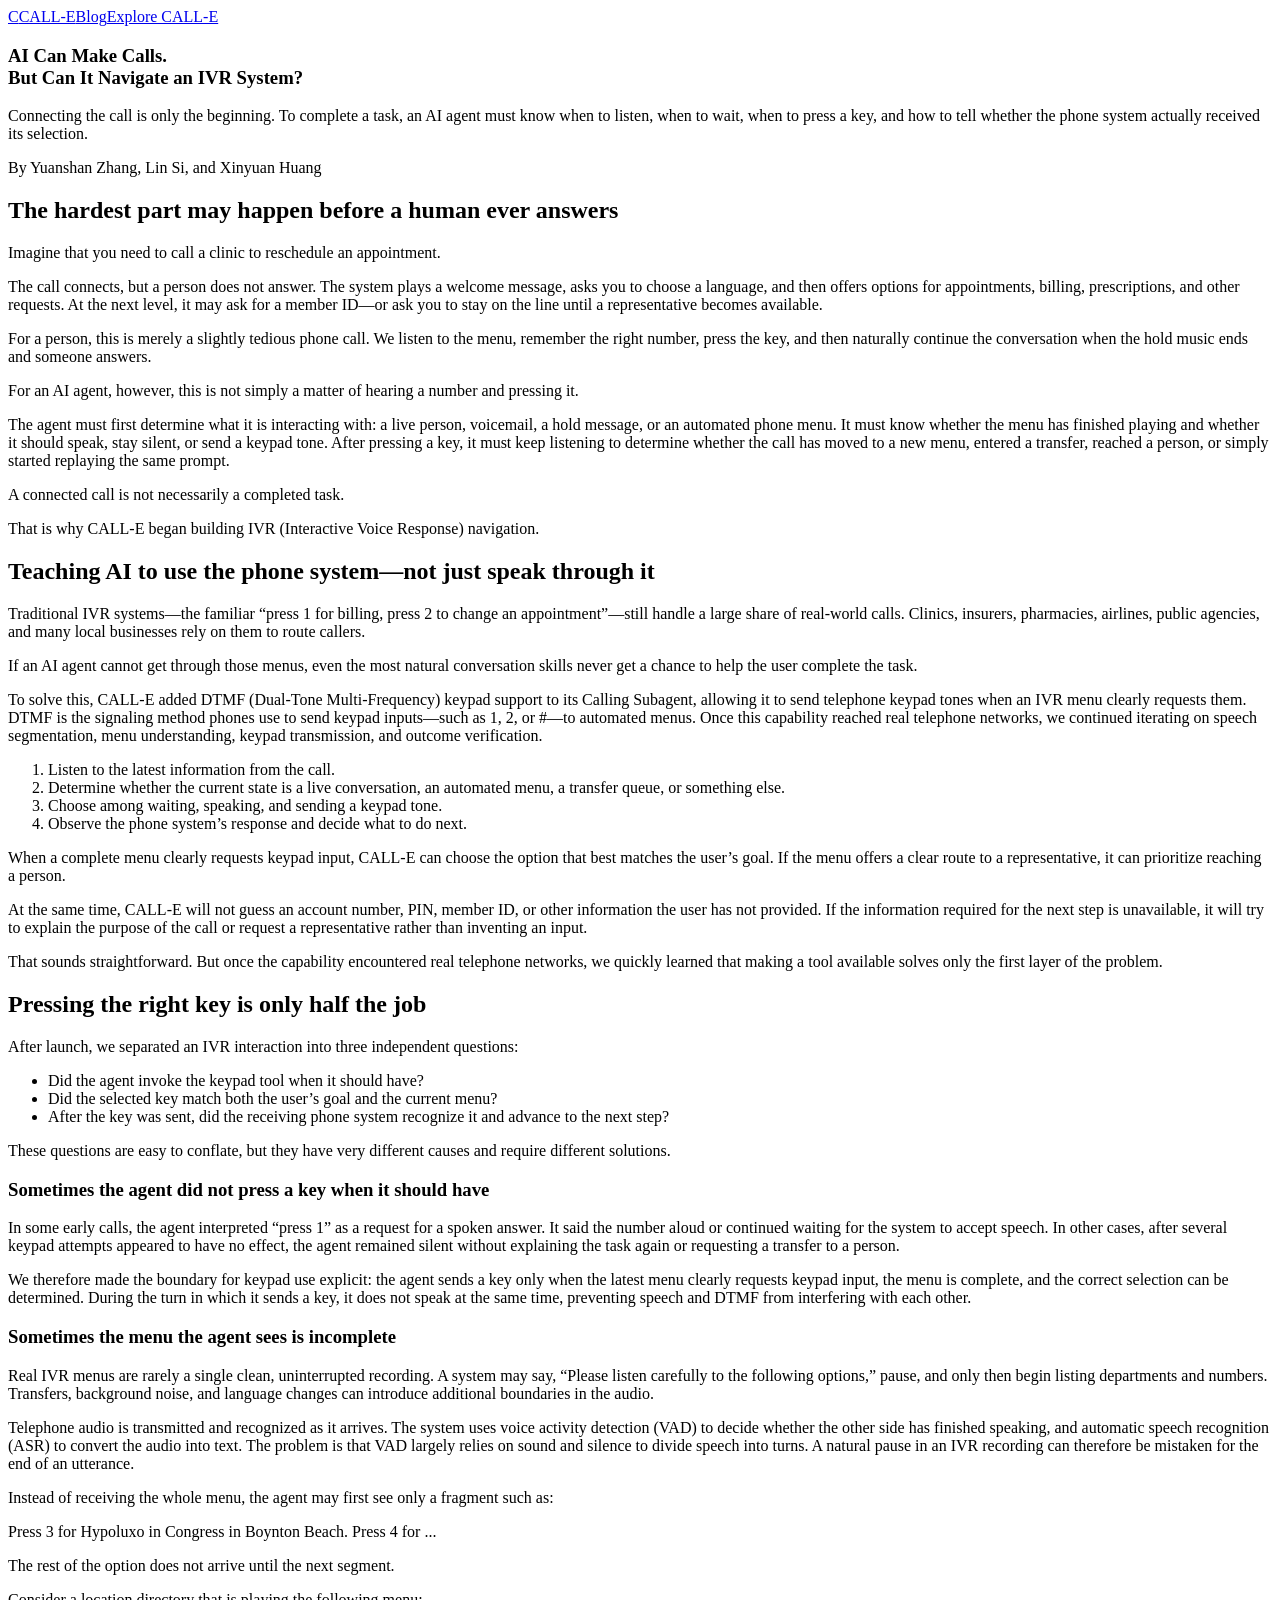
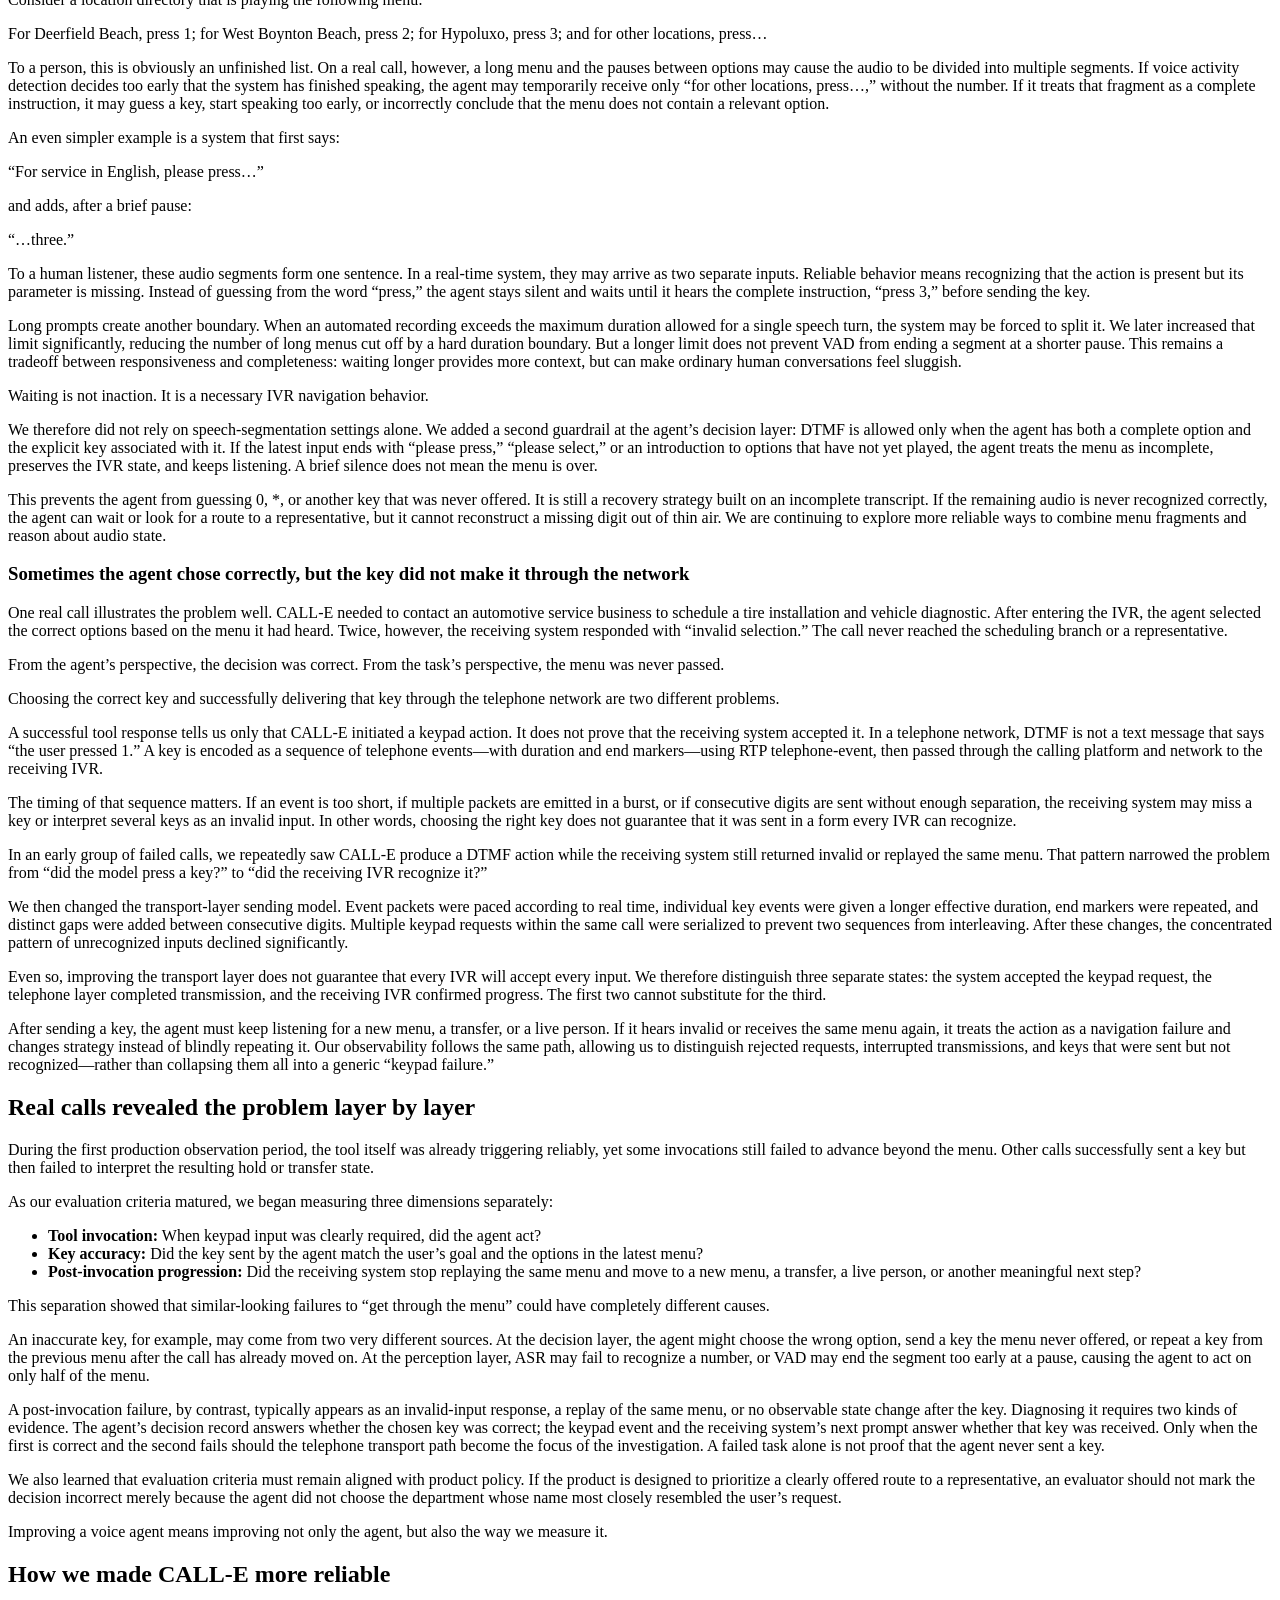
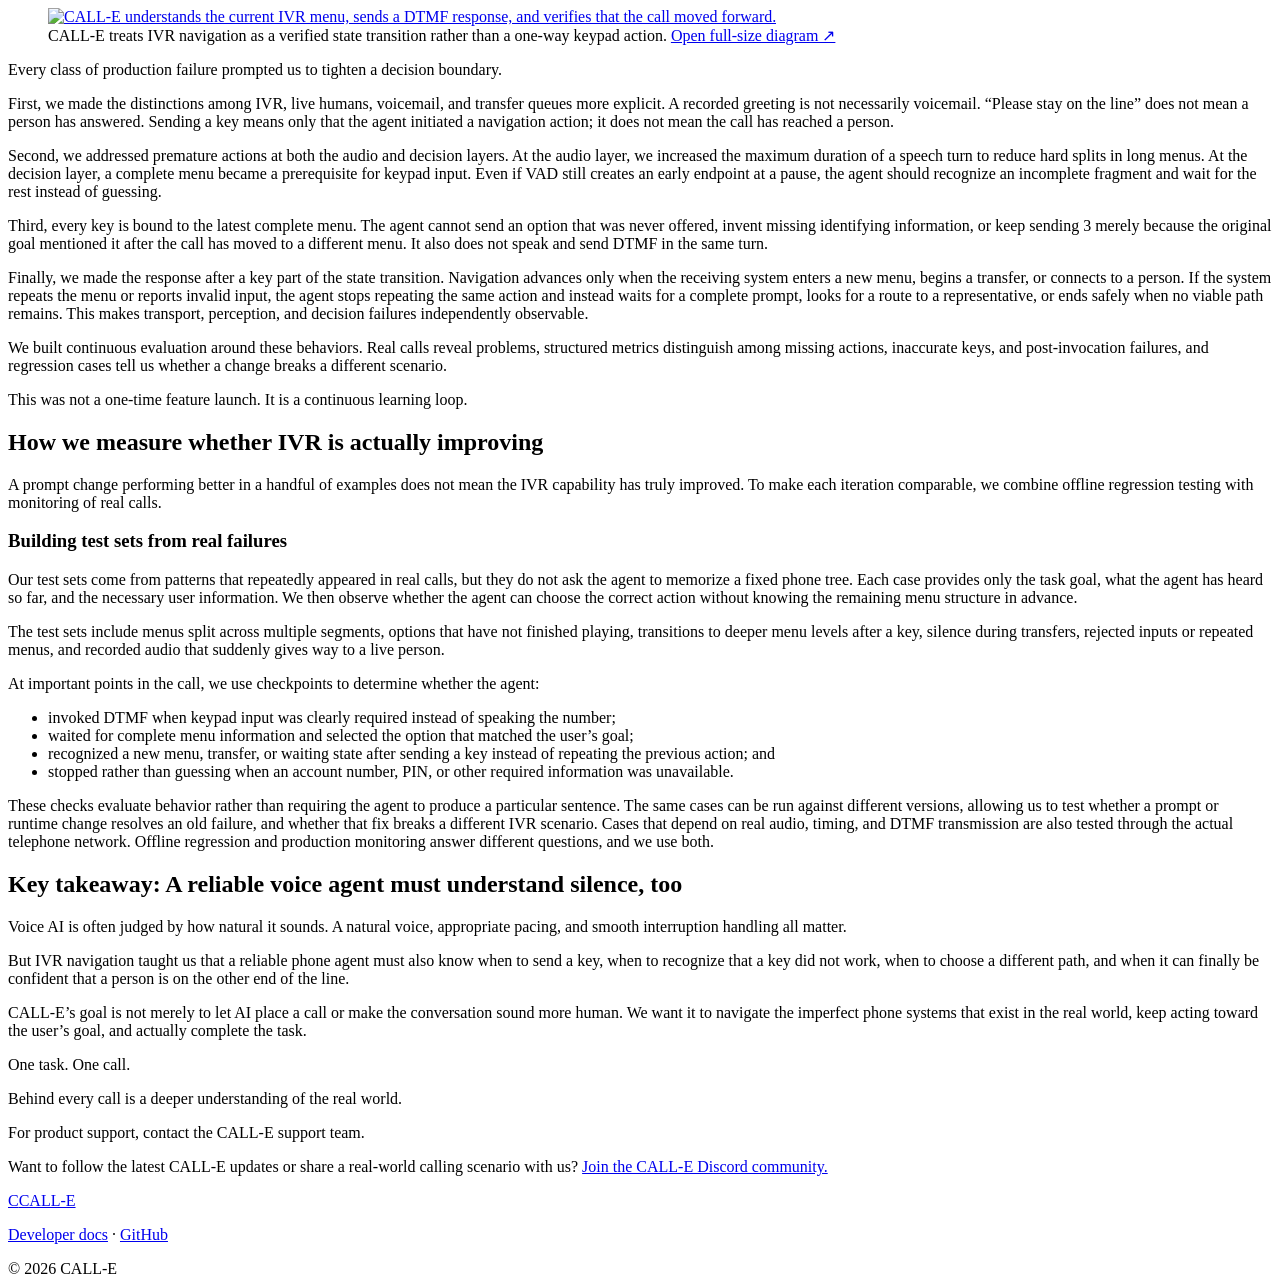
==== docs/ai-can-make-calls-but-can-it-navigate-an-ivr-system/index.html @ 73ae7f1d "feat(blog): publish CALL-E engineering blog" ====
<!DOCTYPE html><html lang="en"><head><meta charSet="utf-8"/><meta name="viewport" content="width=device-width, initial-scale=1"/><link rel="preload" href="/blog/ivr-navigation-loop.png" as="image"/><link rel="stylesheet" href="/blog/_next/static/css/index.Bre-kywb.css" data-rsc-css-href="/blog/_next/static/css/index.Bre-kywb.css" data-precedence="vite-rsc/importer-resources"/><title>AI Can Make Calls. But Can It Navigate an IVR System? | CALL-E</title><meta name="description" content="How CALL-E learned to listen, wait, send keypad input, and verify progress through real-world IVR systems."/><meta property="og:title" content="AI Can Make Calls. But Can It Navigate an IVR System?"/><meta property="og:description" content="How CALL-E learned to listen, wait, send keypad input, and verify progress through real-world IVR systems."/><meta property="og:type" content="article"/><meta property="og:image" content="https://calle-ai.github.io/blog/og.png"/><meta property="og:image:width" content="1792"/><meta property="og:image:height" content="930"/><meta property="og:image:alt" content="AI Can Make Calls — Navigating IVR systems in the real world"/><meta name="twitter:card" content="summary_large_image"/><meta name="twitter:title" content="AI Can Make Calls. But Can It Navigate an IVR System?"/><meta name="twitter:description" content="How CALL-E learned to navigate real-world IVR systems."/><meta name="twitter:image" content="https://calle-ai.github.io/blog/og.png"/><link rel="canonical" href="https://calle-ai.github.io/blog/ai-can-make-calls-but-can-it-navigate-an-ivr-system"/>
<link rel="preload" href="/blog/_next/static/_vinext_fonts/geist-8ac0455e797f/geist-98bbbccb.woff2" as="font" type="font/woff2" crossorigin />
<link rel="preload" href="/blog/_next/static/_vinext_fonts/geist-mono-00e989178794/geist-mono-013b2f2f.woff2" as="font" type="font/woff2" crossorigin />
<style data-vinext-fonts>/* cyrillic-ext */
@font-face {
  font-family: 'Geist';
  font-style: normal;
  font-weight: 100 900;
  font-display: swap;
  src: url(/_next/static/_vinext_fonts/geist-8ac0455e797f/geist-ff2310f5.woff2) format('woff2');
  unicode-range: U+0460-052F, U+1C80-1C8A, U+20B4, U+2DE0-2DFF, U+A640-A69F, U+FE2E-FE2F;
}
/* cyrillic */
@font-face {
  font-family: 'Geist';
  font-style: normal;
  font-weight: 100 900;
  font-display: swap;
  src: url(/_next/static/_vinext_fonts/geist-8ac0455e797f/geist-875ccdd4.woff2) format('woff2');
  unicode-range: U+0301, U+0400-045F, U+0490-0491, U+04B0-04B1, U+2116;
}
/* vietnamese */
@font-face {
  font-family: 'Geist';
  font-style: normal;
  font-weight: 100 900;
  font-display: swap;
  src: url(/_next/static/_vinext_fonts/geist-8ac0455e797f/geist-52306abf.woff2) format('woff2');
  unicode-range: U+0102-0103, U+0110-0111, U+0128-0129, U+0168-0169, U+01A0-01A1, U+01AF-01B0, U+0300-0301, U+0303-0304, U+0308-0309, U+0323, U+0329, U+1EA0-1EF9, U+20AB;
}
/* latin-ext */
@font-face {
  font-family: 'Geist';
  font-style: normal;
  font-weight: 100 900;
  font-display: swap;
  src: url(/_next/static/_vinext_fonts/geist-8ac0455e797f/geist-001175b1.woff2) format('woff2');
  unicode-range: U+0100-02BA, U+02BD-02C5, U+02C7-02CC, U+02CE-02D7, U+02DD-02FF, U+0304, U+0308, U+0329, U+1D00-1DBF, U+1E00-1E9F, U+1EF2-1EFF, U+2020, U+20A0-20AB, U+20AD-20C0, U+2113, U+2C60-2C7F, U+A720-A7FF;
}
/* latin */
@font-face {
  font-family: 'Geist';
  font-style: normal;
  font-weight: 100 900;
  font-display: swap;
  src: url(/_next/static/_vinext_fonts/geist-8ac0455e797f/geist-98bbbccb.woff2) format('woff2');
  unicode-range: U+0000-00FF, U+0131, U+0152-0153, U+02BB-02BC, U+02C6, U+02DA, U+02DC, U+0304, U+0308, U+0329, U+2000-206F, U+20AC, U+2122, U+2191, U+2193, U+2212, U+2215, U+FEFF, U+FFFD;
}

@font-face {
  font-family: 'Geist Fallback';
  src: local("Arial");
  ascent-override: 95.94%;
  descent-override: 28.16%;
  line-gap-override: 0.00%;
  size-adjust: 104.76%;
}

.__font_geist_19ysh9d { font-family: 'Geist', 'Geist Fallback'; font-style: normal; }

.__variable_geist_19ysh9d { --font-geist-sans: 'Geist', 'Geist Fallback'; }

/* cyrillic-ext */
@font-face {
  font-family: 'Geist Mono';
  font-style: normal;
  font-weight: 100 900;
  font-display: swap;
  src: url(/_next/static/_vinext_fonts/geist-mono-00e989178794/geist-mono-f6b33328.woff2) format('woff2');
  unicode-range: U+0460-052F, U+1C80-1C8A, U+20B4, U+2DE0-2DFF, U+A640-A69F, U+FE2E-FE2F;
}
/* cyrillic */
@font-face {
  font-family: 'Geist Mono';
  font-style: normal;
  font-weight: 100 900;
  font-display: swap;
  src: url(/_next/static/_vinext_fonts/geist-mono-00e989178794/geist-mono-44e03052.woff2) format('woff2');
  unicode-range: U+0301, U+0400-045F, U+0490-0491, U+04B0-04B1, U+2116;
}
/* symbols2 */
@font-face {
  font-family: 'Geist Mono';
  font-style: normal;
  font-weight: 100 900;
  font-display: swap;
  src: url(/_next/static/_vinext_fonts/geist-mono-00e989178794/geist-mono-0638449e.woff2) format('woff2');
  unicode-range: U+2000-2001, U+2004-2008, U+200A, U+23B8-23BD, U+2500-259F;
}
/* vietnamese */
@font-face {
  font-family: 'Geist Mono';
  font-style: normal;
  font-weight: 100 900;
  font-display: swap;
  src: url(/_next/static/_vinext_fonts/geist-mono-00e989178794/geist-mono-971fb274.woff2) format('woff2');
  unicode-range: U+0102-0103, U+0110-0111, U+0128-0129, U+0168-0169, U+01A0-01A1, U+01AF-01B0, U+0300-0301, U+0303-0304, U+0308-0309, U+0323, U+0329, U+1EA0-1EF9, U+20AB;
}
/* latin-ext */
@font-face {
  font-family: 'Geist Mono';
  font-style: normal;
  font-weight: 100 900;
  font-display: swap;
  src: url(/_next/static/_vinext_fonts/geist-mono-00e989178794/geist-mono-44745446.woff2) format('woff2');
  unicode-range: U+0100-02BA, U+02BD-02C5, U+02C7-02CC, U+02CE-02D7, U+02DD-02FF, U+0304, U+0308, U+0329, U+1D00-1DBF, U+1E00-1E9F, U+1EF2-1EFF, U+2020, U+20A0-20AB, U+20AD-20C0, U+2113, U+2C60-2C7F, U+A720-A7FF;
}
/* latin */
@font-face {
  font-family: 'Geist Mono';
  font-style: normal;
  font-weight: 100 900;
  font-display: swap;
  src: url(/_next/static/_vinext_fonts/geist-mono-00e989178794/geist-mono-013b2f2f.woff2) format('woff2');
  unicode-range: U+0000-00FF, U+0131, U+0152-0153, U+02BB-02BC, U+02C6, U+02DA, U+02DC, U+0304, U+0308, U+0329, U+2000-206F, U+20AC, U+2122, U+2191, U+2193, U+2212, U+2215, U+FEFF, U+FFFD;
}

@font-face {
  font-family: 'Geist Mono Fallback';
  src: local("Arial");
  ascent-override: 74.67%;
  descent-override: 21.92%;
  line-gap-override: 0.00%;
  size-adjust: 134.59%;
}

.__font_geist_mono_1001rt9 { font-family: 'Geist Mono', 'Geist Mono Fallback'; font-style: normal; }

.__variable_geist_mono_1001rt9 { --font-geist-mono: 'Geist Mono', 'Geist Mono Fallback'; }
</style>
</head><body class="__variable_geist_19ysh9d __variable_geist_mono_1001rt9 antialiased"><main><div class="reading-progress" aria-hidden="true"></div><header class="site-header"><a class="brand" href="https://www.heycall-e.com/" aria-label="CALL-E home"><span class="brand-mark" aria-hidden="true">C</span><span>CALL-E</span></a><a class="blog-nav-current" href="/blog/">Blog</a><a class="header-cta" href="https://www.heycall-e.com/">Explore CALL-E</a></header><article id="article"><section class="hero" id="top"><h1>AI Can Make Calls.<br/>But Can It Navigate an IVR System?</h1><p class="dek">Connecting the call is only the beginning. To complete a task, an AI agent must know when to listen, when to wait, when to press a key, and how to tell whether the phone system actually received its selection.</p><div class="byline"><p>By Yuanshan Zhang, Lin Si, and Xinyuan Huang</p></div></section><section class="article-grid"><div class="prose"><section id="hardest-part"><h2>The hardest part may happen before a human ever answers</h2><p class="lead">Imagine that you need to call a clinic to reschedule an appointment.</p><p>The call connects, but a person does not answer. The system plays a welcome message, asks you to choose a language, and then offers options for appointments, billing, prescriptions, and other requests. At the next level, it may ask for a member ID—or ask you to stay on the line until a representative becomes available.</p><p>For a person, this is merely a slightly tedious phone call. We listen to the menu, remember the right number, press the key, and then naturally continue the conversation when the hold music ends and someone answers.</p><p>For an AI agent, however, this is not simply a matter of hearing a number and pressing it.</p><p>The agent must first determine what it is interacting with: a live person, voicemail, a hold message, or an automated phone menu. It must know whether the menu has finished playing and whether it should speak, stay silent, or send a keypad tone. After pressing a key, it must keep listening to determine whether the call has moved to a new menu, entered a transfer, reached a person, or simply started replaying the same prompt.</p><p>A connected call is not necessarily a completed task.</p><p>That is why CALL-E began building IVR (Interactive Voice Response) navigation.</p></section><section id="method"><h2>Teaching AI to use the phone system—not just speak through it</h2><p>Traditional IVR systems—the familiar “press 1 for billing, press 2 to change an appointment”—still handle a large share of real-world calls. Clinics, insurers, pharmacies, airlines, public agencies, and many local businesses rely on them to route callers.</p><p>If an AI agent cannot get through those menus, even the most natural conversation skills never get a chance to help the user complete the task.</p><p>To solve this, CALL-E added DTMF (Dual-Tone Multi-Frequency) keypad support to its Calling Subagent, allowing it to send telephone keypad tones when an IVR menu clearly requests them. DTMF is the signaling method phones use to send keypad inputs—such as 1, 2, or #—to automated menus. Once this capability reached real telephone networks, we continued iterating on speech segmentation, menu understanding, keypad transmission, and outcome verification.</p><ol><li>Listen to the latest information from the call.</li><li>Determine whether the current state is a live conversation, an automated menu, a transfer queue, or something else.</li><li>Choose among waiting, speaking, and sending a keypad tone.</li><li>Observe the phone system’s response and decide what to do next.</li></ol><p>When a complete menu clearly requests keypad input, CALL-E can choose the option that best matches the user’s goal. If the menu offers a clear route to a representative, it can prioritize reaching a person.</p><p>At the same time, CALL-E will not guess an account number, PIN, member ID, or other information the user has not provided. If the information required for the next step is unavailable, it will try to explain the purpose of the call or request a representative rather than inventing an input.</p><p>That sounds straightforward. But once the capability encountered real telephone networks, we quickly learned that making a tool available solves only the first layer of the problem.</p></section><section id="right-key"><h2>Pressing the right key is only half the job</h2><p>After launch, we separated an IVR interaction into three independent questions:</p><ul><li>Did the agent invoke the keypad tool when it should have?</li><li>Did the selected key match both the user’s goal and the current menu?</li><li>After the key was sent, did the receiving phone system recognize it and advance to the next step?</li></ul><p>These questions are easy to conflate, but they have very different causes and require different solutions.</p><h3>Sometimes the agent did not press a key when it should have</h3><p>In some early calls, the agent interpreted “press 1” as a request for a spoken answer. It said the number aloud or continued waiting for the system to accept speech. In other cases, after several keypad attempts appeared to have no effect, the agent remained silent without explaining the task again or requesting a transfer to a person.</p><p>We therefore made the boundary for keypad use explicit: the agent sends a key only when the latest menu clearly requests keypad input, the menu is complete, and the correct selection can be determined. During the turn in which it sends a key, it does not speak at the same time, preventing speech and DTMF from interfering with each other.</p><h3>Sometimes the menu the agent sees is incomplete</h3><p>Real IVR menus are rarely a single clean, uninterrupted recording. A system may say, “Please listen carefully to the following options,” pause, and only then begin listing departments and numbers. Transfers, background noise, and language changes can introduce additional boundaries in the audio.</p><p>Telephone audio is transmitted and recognized as it arrives. The system uses voice activity detection (VAD) to decide whether the other side has finished speaking, and automatic speech recognition (ASR) to convert the audio into text. The problem is that VAD largely relies on sound and silence to divide speech into turns. A natural pause in an IVR recording can therefore be mistaken for the end of an utterance.</p><p>Instead of receiving the whole menu, the agent may first see only a fragment such as:</p><p class="example-line">Press 3 for Hypoluxo in Congress in Boynton Beach. Press 4 for ...</p><p>The rest of the option does not arrive until the next segment.</p><p>Consider a location directory that is playing the following menu:</p><p class="example-line">For Deerfield Beach, press 1; for West Boynton Beach, press 2; for Hypoluxo, press 3; and for other locations, press…</p><p>To a person, this is obviously an unfinished list. On a real call, however, a long menu and the pauses between options may cause the audio to be divided into multiple segments. If voice activity detection decides too early that the system has finished speaking, the agent may temporarily receive only “for other locations, press…,” without the number. If it treats that fragment as a complete instruction, it may guess a key, start speaking too early, or incorrectly conclude that the menu does not contain a relevant option.</p><p>An even simpler example is a system that first says:</p><p class="example-line">“For service in English, please press…”</p><p>and adds, after a brief pause:</p><p class="example-line">“…three.”</p><p>To a human listener, these audio segments form one sentence. In a real-time system, they may arrive as two separate inputs. Reliable behavior means recognizing that the action is present but its parameter is missing. Instead of guessing from the word “press,” the agent stays silent and waits until it hears the complete instruction, “press 3,” before sending the key.</p><p>Long prompts create another boundary. When an automated recording exceeds the maximum duration allowed for a single speech turn, the system may be forced to split it. We later increased that limit significantly, reducing the number of long menus cut off by a hard duration boundary. But a longer limit does not prevent VAD from ending a segment at a shorter pause. This remains a tradeoff between responsiveness and completeness: waiting longer provides more context, but can make ordinary human conversations feel sluggish.</p><p>Waiting is not inaction. It is a necessary IVR navigation behavior.</p><p>We therefore did not rely on speech-segmentation settings alone. We added a second guardrail at the agent’s decision layer: DTMF is allowed only when the agent has both a complete option and the explicit key associated with it. If the latest input ends with “please press,” “please select,” or an introduction to options that have not yet played, the agent treats the menu as incomplete, preserves the IVR state, and keeps listening. A brief silence does not mean the menu is over.</p><p>This prevents the agent from guessing 0, *, or another key that was never offered. It is still a recovery strategy built on an incomplete transcript. If the remaining audio is never recognized correctly, the agent can wait or look for a route to a representative, but it cannot reconstruct a missing digit out of thin air. We are continuing to explore more reliable ways to combine menu fragments and reason about audio state.</p><h3>Sometimes the agent chose correctly, but the key did not make it through the network</h3><p>One real call illustrates the problem well. CALL-E needed to contact an automotive service business to schedule a tire installation and vehicle diagnostic. After entering the IVR, the agent selected the correct options based on the menu it had heard. Twice, however, the receiving system responded with “invalid selection.” The call never reached the scheduling branch or a representative.</p><p>From the agent’s perspective, the decision was correct. From the task’s perspective, the menu was never passed.</p><p>Choosing the correct key and successfully delivering that key through the telephone network are two different problems.</p><p>A successful tool response tells us only that CALL-E initiated a keypad action. It does not prove that the receiving system accepted it. In a telephone network, DTMF is not a text message that says “the user pressed 1.” A key is encoded as a sequence of telephone events—with duration and end markers—using RTP telephone-event, then passed through the calling platform and network to the receiving IVR.</p><p>The timing of that sequence matters. If an event is too short, if multiple packets are emitted in a burst, or if consecutive digits are sent without enough separation, the receiving system may miss a key or interpret several keys as an invalid input. In other words, choosing the right key does not guarantee that it was sent in a form every IVR can recognize.</p><p>In an early group of failed calls, we repeatedly saw CALL-E produce a DTMF action while the receiving system still returned invalid or replayed the same menu. That pattern narrowed the problem from “did the model press a key?” to “did the receiving IVR recognize it?”</p><p>We then changed the transport-layer sending model. Event packets were paced according to real time, individual key events were given a longer effective duration, end markers were repeated, and distinct gaps were added between consecutive digits. Multiple keypad requests within the same call were serialized to prevent two sequences from interleaving. After these changes, the concentrated pattern of unrecognized inputs declined significantly.</p><p>Even so, improving the transport layer does not guarantee that every IVR will accept every input. We therefore distinguish three separate states: the system accepted the keypad request, the telephone layer completed transmission, and the receiving IVR confirmed progress. The first two cannot substitute for the third.</p><p>After sending a key, the agent must keep listening for a new menu, a transfer, or a live person. If it hears invalid or receives the same menu again, it treats the action as a navigation failure and changes strategy instead of blindly repeating it. Our observability follows the same path, allowing us to distinguish rejected requests, interrupted transmissions, and keys that were sent but not recognized—rather than collapsing them all into a generic “keypad failure.”</p></section><section id="real-calls"><h2>Real calls revealed the problem layer by layer</h2><p>During the first production observation period, the tool itself was already triggering reliably, yet some invocations still failed to advance beyond the menu. Other calls successfully sent a key but then failed to interpret the resulting hold or transfer state.</p><p>As our evaluation criteria matured, we began measuring three dimensions separately:</p><ul><li><strong>Tool invocation:</strong> When keypad input was clearly required, did the agent act?</li><li><strong>Key accuracy:</strong> Did the key sent by the agent match the user’s goal and the options in the latest menu?</li><li><strong>Post-invocation progression:</strong> Did the receiving system stop replaying the same menu and move to a new menu, a transfer, a live person, or another meaningful next step?</li></ul><p>This separation showed that similar-looking failures to “get through the menu” could have completely different causes.</p><p>An inaccurate key, for example, may come from two very different sources. At the decision layer, the agent might choose the wrong option, send a key the menu never offered, or repeat a key from the previous menu after the call has already moved on. At the perception layer, ASR may fail to recognize a number, or VAD may end the segment too early at a pause, causing the agent to act on only half of the menu.</p><p>A post-invocation failure, by contrast, typically appears as an invalid-input response, a replay of the same menu, or no observable state change after the key. Diagnosing it requires two kinds of evidence. The agent’s decision record answers whether the chosen key was correct; the keypad event and the receiving system’s next prompt answer whether that key was received. Only when the first is correct and the second fails should the telephone transport path become the focus of the investigation. A failed task alone is not proof that the agent never sent a key.</p><p>We also learned that evaluation criteria must remain aligned with product policy. If the product is designed to prioritize a clearly offered route to a representative, an evaluator should not mark the decision incorrect merely because the agent did not choose the department whose name most closely resembled the user’s request.</p><p>Improving a voice agent means improving not only the agent, but also the way we measure it.</p></section><section id="reliability"><h2>How we made CALL-E more reliable</h2><figure class="architecture-figure"><a href="/blog/ivr-navigation-loop.png" target="_blank" rel="noreferrer" aria-label="Open the IVR navigation diagram at full size"><img src="/blog/ivr-navigation-loop.png" alt="CALL-E understands the current IVR menu, sends a DTMF response, and verifies that the call moved forward."/></a><figcaption>CALL-E treats IVR navigation as a verified state transition rather than a one-way keypad action. <a href="/blog/ivr-navigation-loop.png" target="_blank" rel="noreferrer">Open full-size diagram ↗</a></figcaption></figure><p>Every class of production failure prompted us to tighten a decision boundary.</p><p>First, we made the distinctions among IVR, live humans, voicemail, and transfer queues more explicit. A recorded greeting is not necessarily voicemail. “Please stay on the line” does not mean a person has answered. Sending a key means only that the agent initiated a navigation action; it does not mean the call has reached a person.</p><p>Second, we addressed premature actions at both the audio and decision layers. At the audio layer, we increased the maximum duration of a speech turn to reduce hard splits in long menus. At the decision layer, a complete menu became a prerequisite for keypad input. Even if VAD still creates an early endpoint at a pause, the agent should recognize an incomplete fragment and wait for the rest instead of guessing.</p><p>Third, every key is bound to the latest complete menu. The agent cannot send an option that was never offered, invent missing identifying information, or keep sending 3 merely because the original goal mentioned it after the call has moved to a different menu. It also does not speak and send DTMF in the same turn.</p><p>Finally, we made the response after a key part of the state transition. Navigation advances only when the receiving system enters a new menu, begins a transfer, or connects to a person. If the system repeats the menu or reports invalid input, the agent stops repeating the same action and instead waits for a complete prompt, looks for a route to a representative, or ends safely when no viable path remains. This makes transport, perception, and decision failures independently observable.</p><p>We built continuous evaluation around these behaviors. Real calls reveal problems, structured metrics distinguish among missing actions, inaccurate keys, and post-invocation failures, and regression cases tell us whether a change breaks a different scenario.</p><p>This was not a one-time feature launch. It is a continuous learning loop.</p></section><section id="measurement"><h2>How we measure whether IVR is actually improving</h2><p>A prompt change performing better in a handful of examples does not mean the IVR capability has truly improved. To make each iteration comparable, we combine offline regression testing with monitoring of real calls.</p><h3>Building test sets from real failures</h3><p>Our test sets come from patterns that repeatedly appeared in real calls, but they do not ask the agent to memorize a fixed phone tree. Each case provides only the task goal, what the agent has heard so far, and the necessary user information. We then observe whether the agent can choose the correct action without knowing the remaining menu structure in advance.</p><p>The test sets include menus split across multiple segments, options that have not finished playing, transitions to deeper menu levels after a key, silence during transfers, rejected inputs or repeated menus, and recorded audio that suddenly gives way to a live person.</p><p>At important points in the call, we use checkpoints to determine whether the agent:</p><ul><li>invoked DTMF when keypad input was clearly required instead of speaking the number;</li><li>waited for complete menu information and selected the option that matched the user’s goal;</li><li>recognized a new menu, transfer, or waiting state after sending a key instead of repeating the previous action; and</li><li>stopped rather than guessing when an account number, PIN, or other required information was unavailable.</li></ul><p>These checks evaluate behavior rather than requiring the agent to produce a particular sentence. The same cases can be run against different versions, allowing us to test whether a prompt or runtime change resolves an old failure, and whether that fix breaks a different IVR scenario. Cases that depend on real audio, timing, and DTMF transmission are also tested through the actual telephone network. Offline regression and production monitoring answer different questions, and we use both.</p></section><section id="takeaway"><h2>Key takeaway: A reliable voice agent must understand silence, too</h2><p>Voice AI is often judged by how natural it sounds. A natural voice, appropriate pacing, and smooth interruption handling all matter.</p><p>But IVR navigation taught us that a reliable phone agent must also know when to send a key, when to recognize that a key did not work, when to choose a different path, and when it can finally be confident that a person is on the other end of the line.</p><p>CALL-E’s goal is not merely to let AI place a call or make the conversation sound more human. We want it to navigate the imperfect phone systems that exist in the real world, keep acting toward the user’s goal, and actually complete the task.</p><p class="signoff">One task. One call.</p><p>Behind every call is a deeper understanding of the real world.</p></section><div class="article-notes"><p>For product support, contact the CALL-E support team.</p><p>Want to follow the latest CALL-E updates or share a real-world calling scenario with us? <a href="https://discord.gg/SDcGdhgRzj">Join the CALL-E Discord community.</a></p></div></div></section></article><footer><a class="brand" href="https://www.heycall-e.com/"><span class="brand-mark">C</span><span>CALL-E</span></a><p><a href="https://docs.heycall-e.com/">Developer docs</a> · <a href="https://github.com/CALLE-AI">GitHub</a></p><span>© 2026 CALL-E</span></footer></main></body></html>
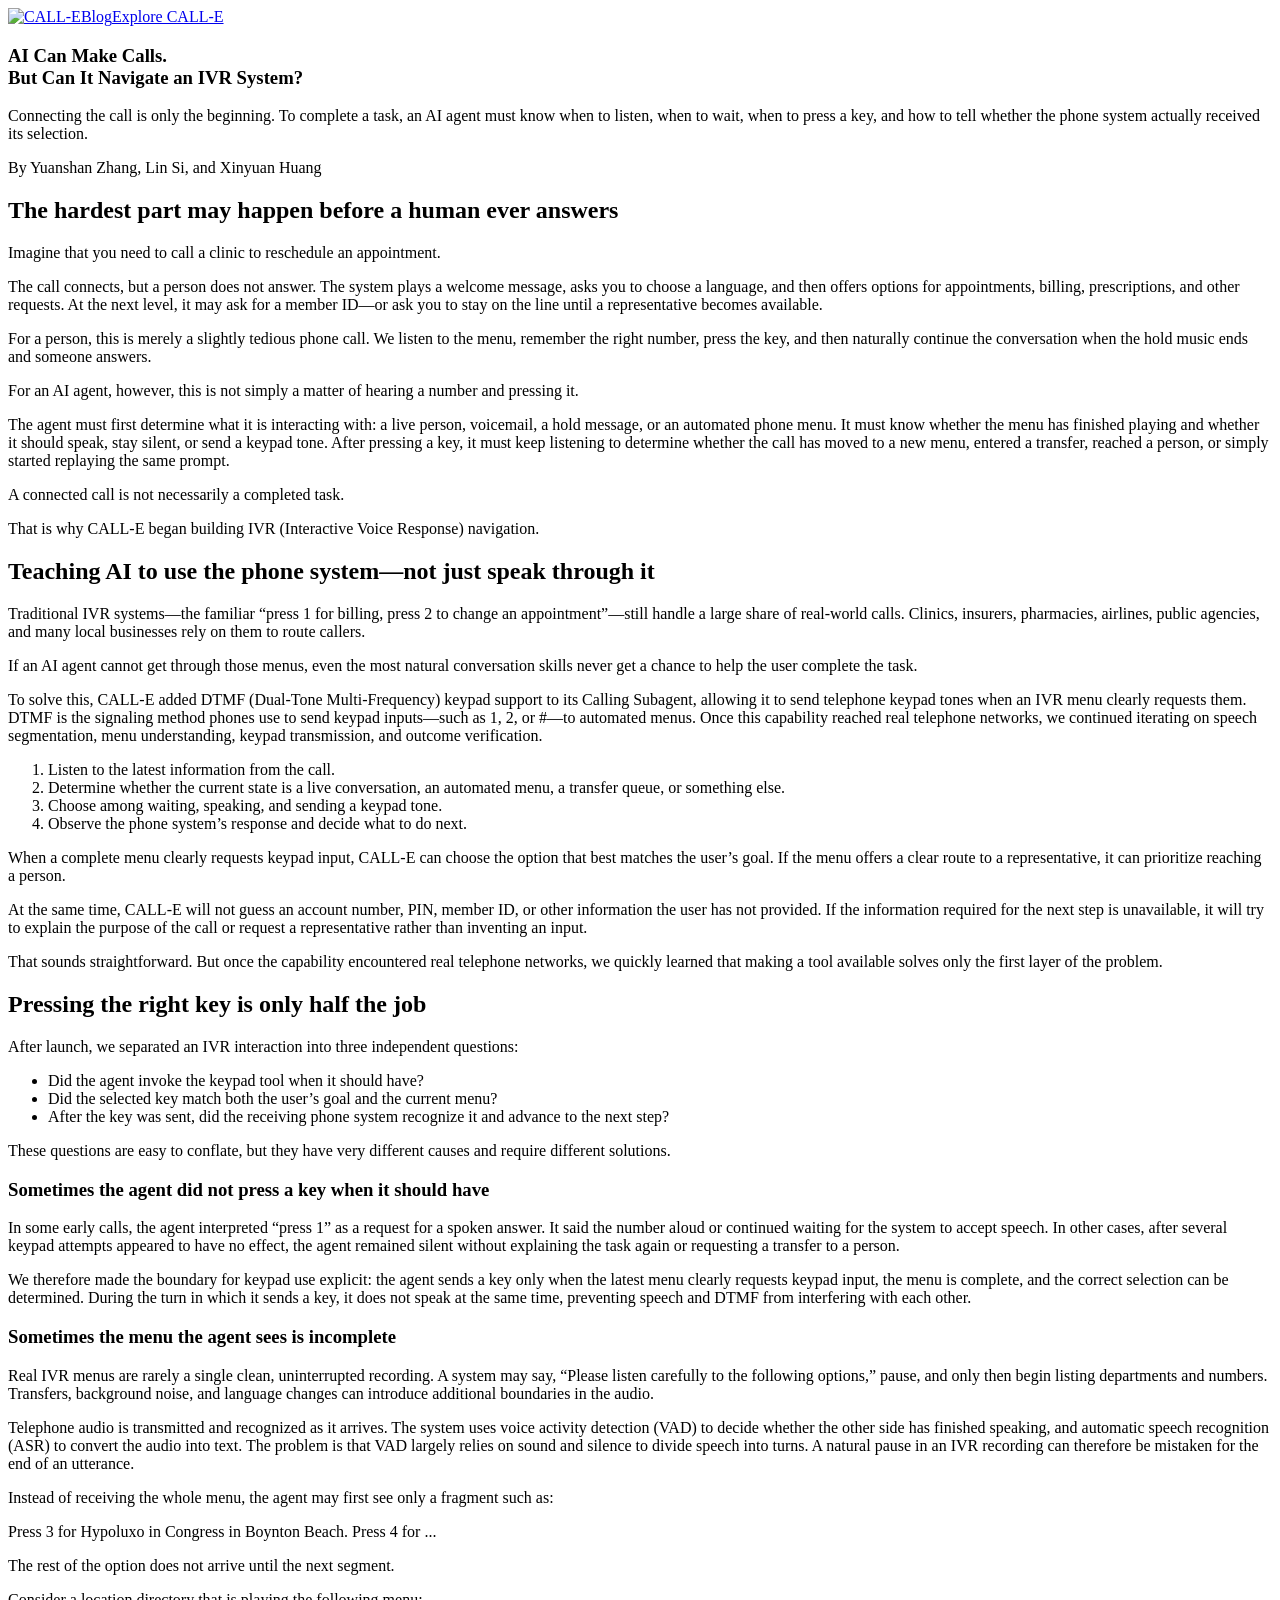
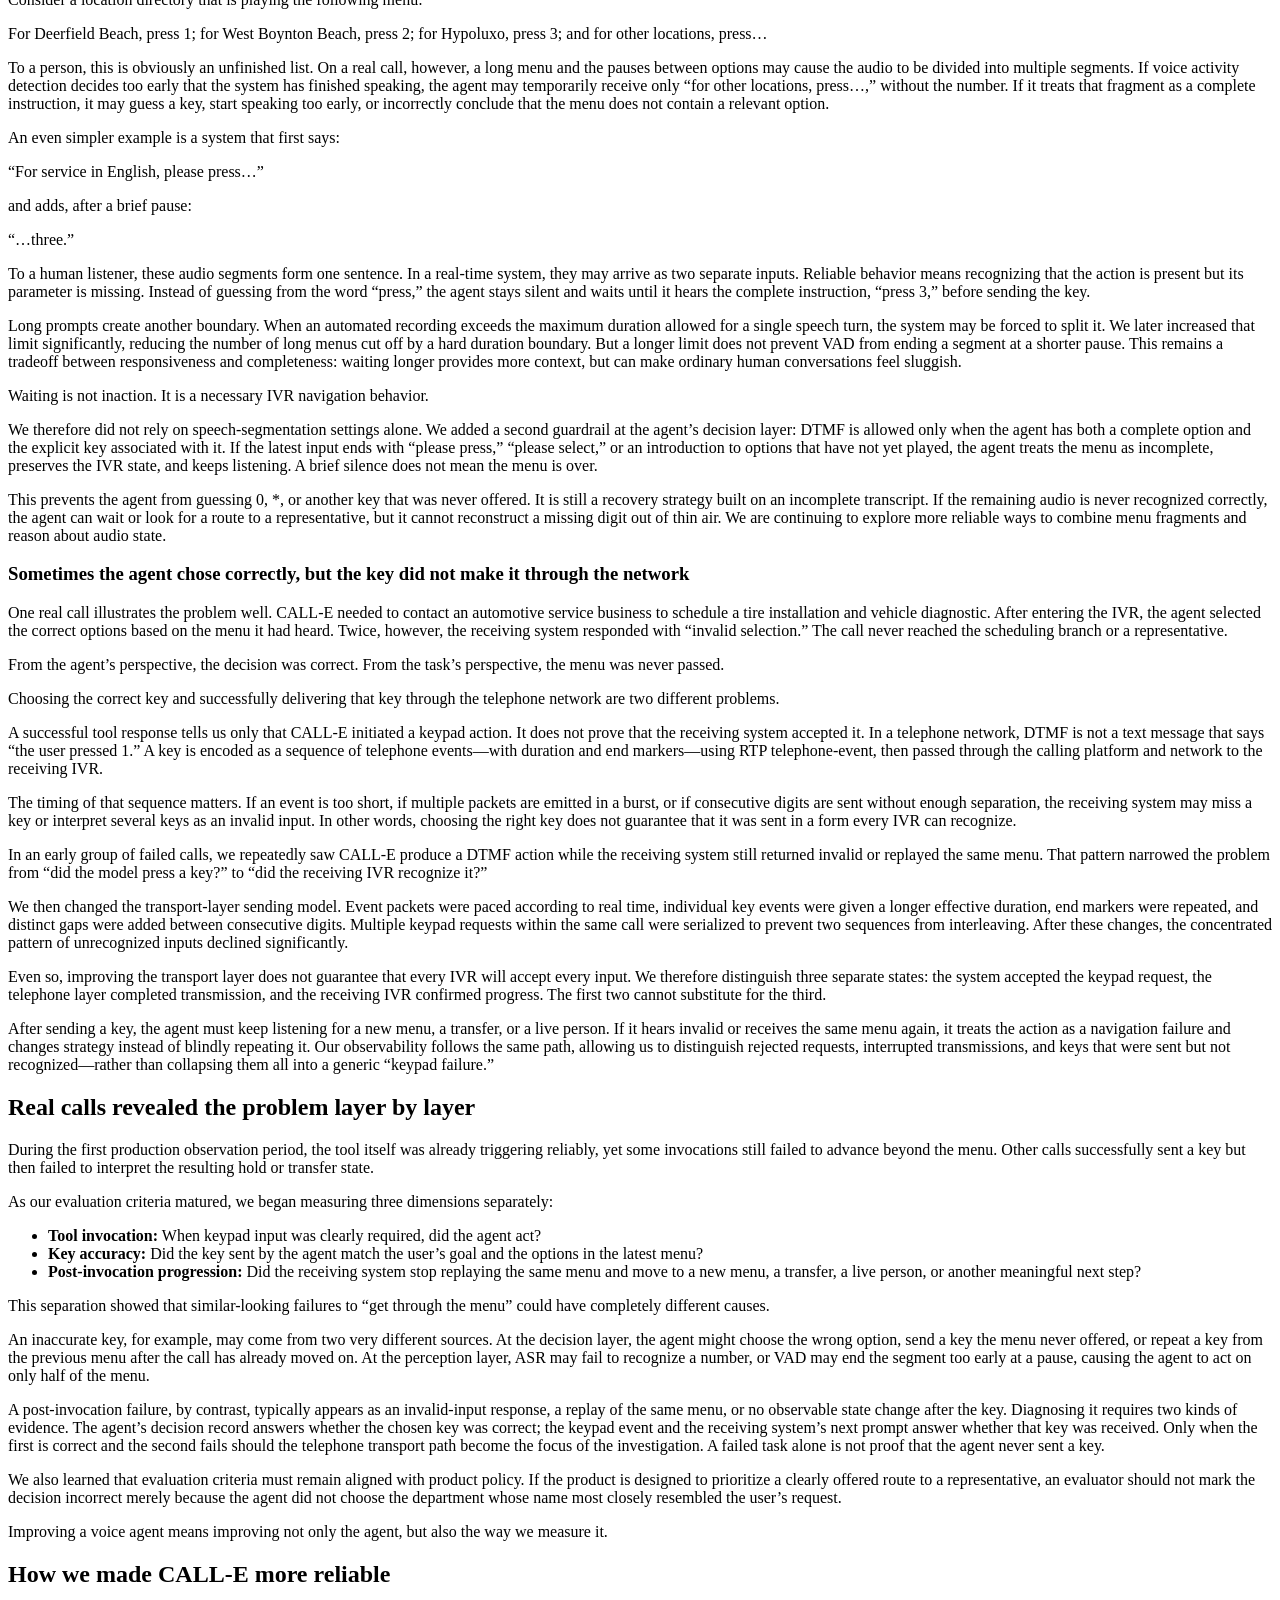
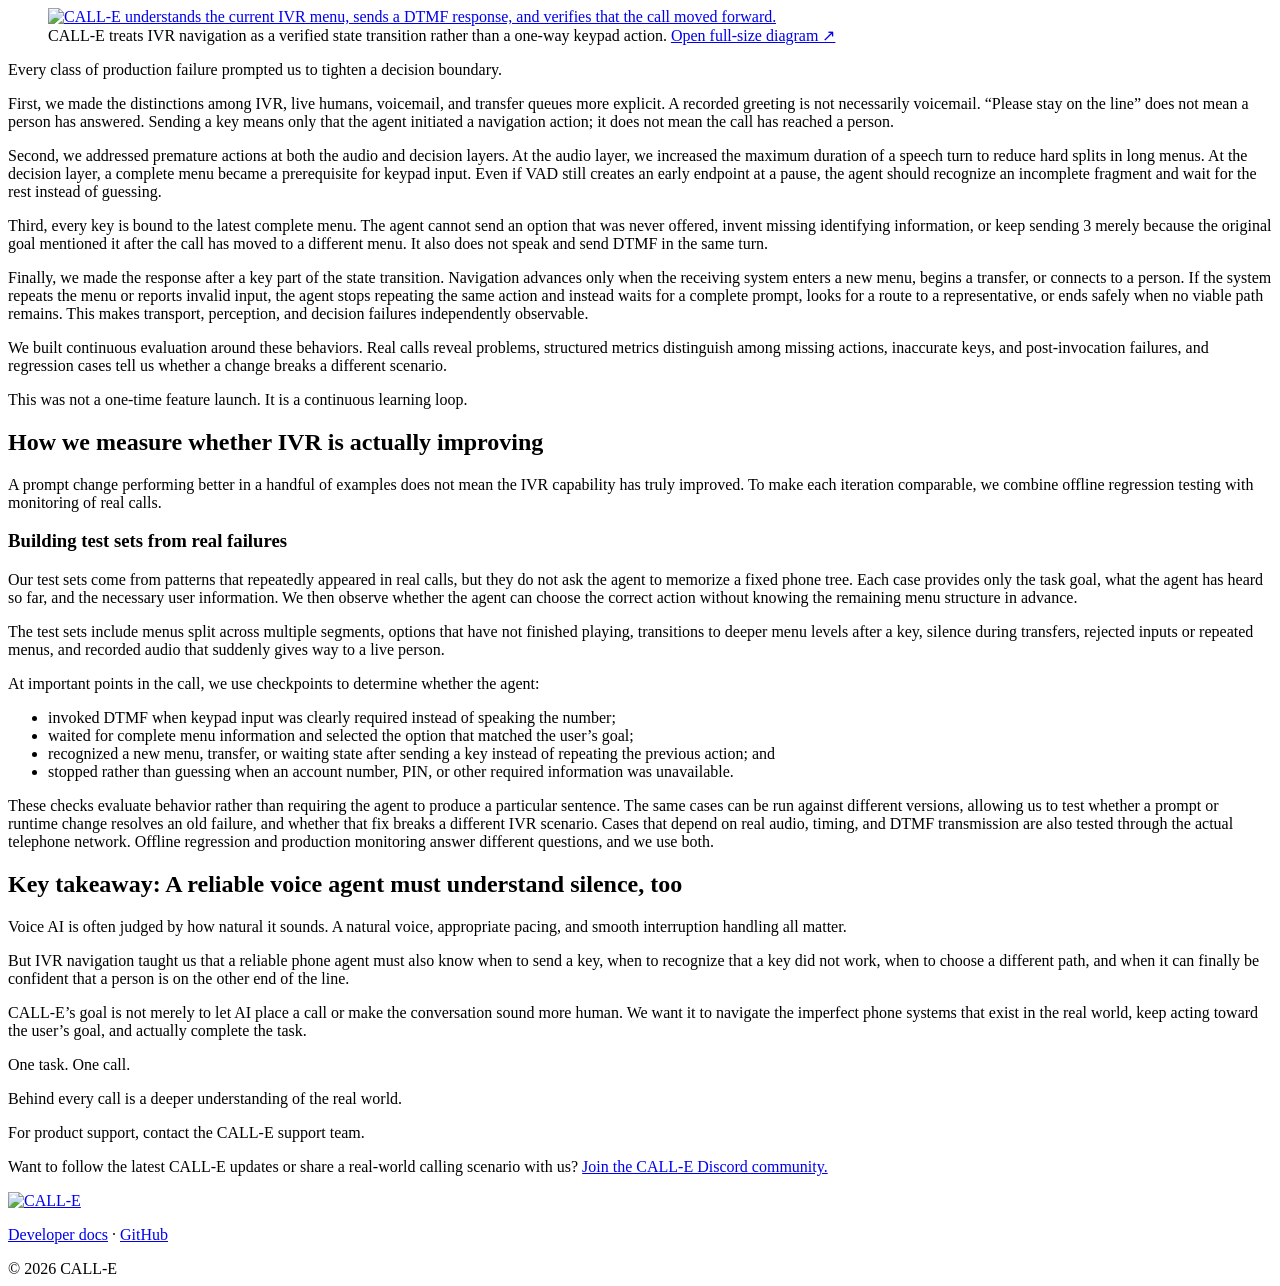
==== commit cb982190: "fix(blog): use official CALL-E wordmark" ====
--- a/docs/ai-can-make-calls-but-can-it-navigate-an-ivr-system/index.html
+++ b/docs/ai-can-make-calls-but-can-it-navigate-an-ivr-system/index.html
@@ -1,6 +1,6 @@
-<!DOCTYPE html><html lang="en"><head><meta charSet="utf-8"/><meta name="viewport" content="width=device-width, initial-scale=1"/><link rel="preload" href="/blog/ivr-navigation-loop.png" as="image"/><link rel="stylesheet" href="/blog/_next/static/css/index.Bre-kywb.css" data-rsc-css-href="/blog/_next/static/css/index.Bre-kywb.css" data-precedence="vite-rsc/importer-resources"/><title>AI Can Make Calls. But Can It Navigate an IVR System? | CALL-E</title><meta name="description" content="How CALL-E learned to listen, wait, send keypad input, and verify progress through real-world IVR systems."/><meta property="og:title" content="AI Can Make Calls. But Can It Navigate an IVR System?"/><meta property="og:description" content="How CALL-E learned to listen, wait, send keypad input, and verify progress through real-world IVR systems."/><meta property="og:type" content="article"/><meta property="og:image" content="https://calle-ai.github.io/blog/og.png"/><meta property="og:image:width" content="1792"/><meta property="og:image:height" content="930"/><meta property="og:image:alt" content="AI Can Make Calls — Navigating IVR systems in the real world"/><meta name="twitter:card" content="summary_large_image"/><meta name="twitter:title" content="AI Can Make Calls. But Can It Navigate an IVR System?"/><meta name="twitter:description" content="How CALL-E learned to navigate real-world IVR systems."/><meta name="twitter:image" content="https://calle-ai.github.io/blog/og.png"/><link rel="canonical" href="https://calle-ai.github.io/blog/ai-can-make-calls-but-can-it-navigate-an-ivr-system"/>
-<link rel="preload" href="/blog/_next/static/_vinext_fonts/geist-8ac0455e797f/geist-98bbbccb.woff2" as="font" type="font/woff2" crossorigin />
-<link rel="preload" href="/blog/_next/static/_vinext_fonts/geist-mono-00e989178794/geist-mono-013b2f2f.woff2" as="font" type="font/woff2" crossorigin />
+<!DOCTYPE html><html lang="en"><head><meta charSet="utf-8"/><meta name="viewport" content="width=device-width, initial-scale=1"/><link rel="preload" href="/ivr-navigation-loop.png" as="image"/><link rel="stylesheet" href="/_next/static/css/index.Bre-kywb.css" data-rsc-css-href="/_next/static/css/index.Bre-kywb.css" data-precedence="vite-rsc/importer-resources"/><title>AI Can Make Calls. But Can It Navigate an IVR System? | CALL-E</title><meta name="description" content="How CALL-E learned to listen, wait, send keypad input, and verify progress through real-world IVR systems."/><meta property="og:title" content="AI Can Make Calls. But Can It Navigate an IVR System?"/><meta property="og:description" content="How CALL-E learned to listen, wait, send keypad input, and verify progress through real-world IVR systems."/><meta property="og:type" content="article"/><meta property="og:image" content="https://blog.heycall-e.com/og.png"/><meta property="og:image:width" content="1792"/><meta property="og:image:height" content="930"/><meta property="og:image:alt" content="AI Can Make Calls — Navigating IVR systems in the real world"/><meta name="twitter:card" content="summary_large_image"/><meta name="twitter:title" content="AI Can Make Calls. But Can It Navigate an IVR System?"/><meta name="twitter:description" content="How CALL-E learned to navigate real-world IVR systems."/><meta name="twitter:image" content="https://blog.heycall-e.com/og.png"/><link rel="canonical" href="https://blog.heycall-e.com/ai-can-make-calls-but-can-it-navigate-an-ivr-system"/>
+<link rel="preload" href="/_next/static/_vinext_fonts/geist-8ac0455e797f/geist-98bbbccb.woff2" as="font" type="font/woff2" crossorigin />
+<link rel="preload" href="/_next/static/_vinext_fonts/geist-mono-00e989178794/geist-mono-013b2f2f.woff2" as="font" type="font/woff2" crossorigin />
 <style data-vinext-fonts>/* cyrillic-ext */
 @font-face {
   font-family: 'Geist';
@@ -128,4 +128,4 @@
 
 .__variable_geist_mono_1001rt9 { --font-geist-mono: 'Geist Mono', 'Geist Mono Fallback'; }
 </style>
-</head><body class="__variable_geist_19ysh9d __variable_geist_mono_1001rt9 antialiased"><main><div class="reading-progress" aria-hidden="true"></div><header class="site-header"><a class="brand" href="https://www.heycall-e.com/" aria-label="CALL-E home"><span class="brand-mark" aria-hidden="true">C</span><span>CALL-E</span></a><a class="blog-nav-current" href="/blog/">Blog</a><a class="header-cta" href="https://www.heycall-e.com/">Explore CALL-E</a></header><article id="article"><section class="hero" id="top"><h1>AI Can Make Calls.<br/>But Can It Navigate an IVR System?</h1><p class="dek">Connecting the call is only the beginning. To complete a task, an AI agent must know when to listen, when to wait, when to press a key, and how to tell whether the phone system actually received its selection.</p><div class="byline"><p>By Yuanshan Zhang, Lin Si, and Xinyuan Huang</p></div></section><section class="article-grid"><div class="prose"><section id="hardest-part"><h2>The hardest part may happen before a human ever answers</h2><p class="lead">Imagine that you need to call a clinic to reschedule an appointment.</p><p>The call connects, but a person does not answer. The system plays a welcome message, asks you to choose a language, and then offers options for appointments, billing, prescriptions, and other requests. At the next level, it may ask for a member ID—or ask you to stay on the line until a representative becomes available.</p><p>For a person, this is merely a slightly tedious phone call. We listen to the menu, remember the right number, press the key, and then naturally continue the conversation when the hold music ends and someone answers.</p><p>For an AI agent, however, this is not simply a matter of hearing a number and pressing it.</p><p>The agent must first determine what it is interacting with: a live person, voicemail, a hold message, or an automated phone menu. It must know whether the menu has finished playing and whether it should speak, stay silent, or send a keypad tone. After pressing a key, it must keep listening to determine whether the call has moved to a new menu, entered a transfer, reached a person, or simply started replaying the same prompt.</p><p>A connected call is not necessarily a completed task.</p><p>That is why CALL-E began building IVR (Interactive Voice Response) navigation.</p></section><section id="method"><h2>Teaching AI to use the phone system—not just speak through it</h2><p>Traditional IVR systems—the familiar “press 1 for billing, press 2 to change an appointment”—still handle a large share of real-world calls. Clinics, insurers, pharmacies, airlines, public agencies, and many local businesses rely on them to route callers.</p><p>If an AI agent cannot get through those menus, even the most natural conversation skills never get a chance to help the user complete the task.</p><p>To solve this, CALL-E added DTMF (Dual-Tone Multi-Frequency) keypad support to its Calling Subagent, allowing it to send telephone keypad tones when an IVR menu clearly requests them. DTMF is the signaling method phones use to send keypad inputs—such as 1, 2, or #—to automated menus. Once this capability reached real telephone networks, we continued iterating on speech segmentation, menu understanding, keypad transmission, and outcome verification.</p><ol><li>Listen to the latest information from the call.</li><li>Determine whether the current state is a live conversation, an automated menu, a transfer queue, or something else.</li><li>Choose among waiting, speaking, and sending a keypad tone.</li><li>Observe the phone system’s response and decide what to do next.</li></ol><p>When a complete menu clearly requests keypad input, CALL-E can choose the option that best matches the user’s goal. If the menu offers a clear route to a representative, it can prioritize reaching a person.</p><p>At the same time, CALL-E will not guess an account number, PIN, member ID, or other information the user has not provided. If the information required for the next step is unavailable, it will try to explain the purpose of the call or request a representative rather than inventing an input.</p><p>That sounds straightforward. But once the capability encountered real telephone networks, we quickly learned that making a tool available solves only the first layer of the problem.</p></section><section id="right-key"><h2>Pressing the right key is only half the job</h2><p>After launch, we separated an IVR interaction into three independent questions:</p><ul><li>Did the agent invoke the keypad tool when it should have?</li><li>Did the selected key match both the user’s goal and the current menu?</li><li>After the key was sent, did the receiving phone system recognize it and advance to the next step?</li></ul><p>These questions are easy to conflate, but they have very different causes and require different solutions.</p><h3>Sometimes the agent did not press a key when it should have</h3><p>In some early calls, the agent interpreted “press 1” as a request for a spoken answer. It said the number aloud or continued waiting for the system to accept speech. In other cases, after several keypad attempts appeared to have no effect, the agent remained silent without explaining the task again or requesting a transfer to a person.</p><p>We therefore made the boundary for keypad use explicit: the agent sends a key only when the latest menu clearly requests keypad input, the menu is complete, and the correct selection can be determined. During the turn in which it sends a key, it does not speak at the same time, preventing speech and DTMF from interfering with each other.</p><h3>Sometimes the menu the agent sees is incomplete</h3><p>Real IVR menus are rarely a single clean, uninterrupted recording. A system may say, “Please listen carefully to the following options,” pause, and only then begin listing departments and numbers. Transfers, background noise, and language changes can introduce additional boundaries in the audio.</p><p>Telephone audio is transmitted and recognized as it arrives. The system uses voice activity detection (VAD) to decide whether the other side has finished speaking, and automatic speech recognition (ASR) to convert the audio into text. The problem is that VAD largely relies on sound and silence to divide speech into turns. A natural pause in an IVR recording can therefore be mistaken for the end of an utterance.</p><p>Instead of receiving the whole menu, the agent may first see only a fragment such as:</p><p class="example-line">Press 3 for Hypoluxo in Congress in Boynton Beach. Press 4 for ...</p><p>The rest of the option does not arrive until the next segment.</p><p>Consider a location directory that is playing the following menu:</p><p class="example-line">For Deerfield Beach, press 1; for West Boynton Beach, press 2; for Hypoluxo, press 3; and for other locations, press…</p><p>To a person, this is obviously an unfinished list. On a real call, however, a long menu and the pauses between options may cause the audio to be divided into multiple segments. If voice activity detection decides too early that the system has finished speaking, the agent may temporarily receive only “for other locations, press…,” without the number. If it treats that fragment as a complete instruction, it may guess a key, start speaking too early, or incorrectly conclude that the menu does not contain a relevant option.</p><p>An even simpler example is a system that first says:</p><p class="example-line">“For service in English, please press…”</p><p>and adds, after a brief pause:</p><p class="example-line">“…three.”</p><p>To a human listener, these audio segments form one sentence. In a real-time system, they may arrive as two separate inputs. Reliable behavior means recognizing that the action is present but its parameter is missing. Instead of guessing from the word “press,” the agent stays silent and waits until it hears the complete instruction, “press 3,” before sending the key.</p><p>Long prompts create another boundary. When an automated recording exceeds the maximum duration allowed for a single speech turn, the system may be forced to split it. We later increased that limit significantly, reducing the number of long menus cut off by a hard duration boundary. But a longer limit does not prevent VAD from ending a segment at a shorter pause. This remains a tradeoff between responsiveness and completeness: waiting longer provides more context, but can make ordinary human conversations feel sluggish.</p><p>Waiting is not inaction. It is a necessary IVR navigation behavior.</p><p>We therefore did not rely on speech-segmentation settings alone. We added a second guardrail at the agent’s decision layer: DTMF is allowed only when the agent has both a complete option and the explicit key associated with it. If the latest input ends with “please press,” “please select,” or an introduction to options that have not yet played, the agent treats the menu as incomplete, preserves the IVR state, and keeps listening. A brief silence does not mean the menu is over.</p><p>This prevents the agent from guessing 0, *, or another key that was never offered. It is still a recovery strategy built on an incomplete transcript. If the remaining audio is never recognized correctly, the agent can wait or look for a route to a representative, but it cannot reconstruct a missing digit out of thin air. We are continuing to explore more reliable ways to combine menu fragments and reason about audio state.</p><h3>Sometimes the agent chose correctly, but the key did not make it through the network</h3><p>One real call illustrates the problem well. CALL-E needed to contact an automotive service business to schedule a tire installation and vehicle diagnostic. After entering the IVR, the agent selected the correct options based on the menu it had heard. Twice, however, the receiving system responded with “invalid selection.” The call never reached the scheduling branch or a representative.</p><p>From the agent’s perspective, the decision was correct. From the task’s perspective, the menu was never passed.</p><p>Choosing the correct key and successfully delivering that key through the telephone network are two different problems.</p><p>A successful tool response tells us only that CALL-E initiated a keypad action. It does not prove that the receiving system accepted it. In a telephone network, DTMF is not a text message that says “the user pressed 1.” A key is encoded as a sequence of telephone events—with duration and end markers—using RTP telephone-event, then passed through the calling platform and network to the receiving IVR.</p><p>The timing of that sequence matters. If an event is too short, if multiple packets are emitted in a burst, or if consecutive digits are sent without enough separation, the receiving system may miss a key or interpret several keys as an invalid input. In other words, choosing the right key does not guarantee that it was sent in a form every IVR can recognize.</p><p>In an early group of failed calls, we repeatedly saw CALL-E produce a DTMF action while the receiving system still returned invalid or replayed the same menu. That pattern narrowed the problem from “did the model press a key?” to “did the receiving IVR recognize it?”</p><p>We then changed the transport-layer sending model. Event packets were paced according to real time, individual key events were given a longer effective duration, end markers were repeated, and distinct gaps were added between consecutive digits. Multiple keypad requests within the same call were serialized to prevent two sequences from interleaving. After these changes, the concentrated pattern of unrecognized inputs declined significantly.</p><p>Even so, improving the transport layer does not guarantee that every IVR will accept every input. We therefore distinguish three separate states: the system accepted the keypad request, the telephone layer completed transmission, and the receiving IVR confirmed progress. The first two cannot substitute for the third.</p><p>After sending a key, the agent must keep listening for a new menu, a transfer, or a live person. If it hears invalid or receives the same menu again, it treats the action as a navigation failure and changes strategy instead of blindly repeating it. Our observability follows the same path, allowing us to distinguish rejected requests, interrupted transmissions, and keys that were sent but not recognized—rather than collapsing them all into a generic “keypad failure.”</p></section><section id="real-calls"><h2>Real calls revealed the problem layer by layer</h2><p>During the first production observation period, the tool itself was already triggering reliably, yet some invocations still failed to advance beyond the menu. Other calls successfully sent a key but then failed to interpret the resulting hold or transfer state.</p><p>As our evaluation criteria matured, we began measuring three dimensions separately:</p><ul><li><strong>Tool invocation:</strong> When keypad input was clearly required, did the agent act?</li><li><strong>Key accuracy:</strong> Did the key sent by the agent match the user’s goal and the options in the latest menu?</li><li><strong>Post-invocation progression:</strong> Did the receiving system stop replaying the same menu and move to a new menu, a transfer, a live person, or another meaningful next step?</li></ul><p>This separation showed that similar-looking failures to “get through the menu” could have completely different causes.</p><p>An inaccurate key, for example, may come from two very different sources. At the decision layer, the agent might choose the wrong option, send a key the menu never offered, or repeat a key from the previous menu after the call has already moved on. At the perception layer, ASR may fail to recognize a number, or VAD may end the segment too early at a pause, causing the agent to act on only half of the menu.</p><p>A post-invocation failure, by contrast, typically appears as an invalid-input response, a replay of the same menu, or no observable state change after the key. Diagnosing it requires two kinds of evidence. The agent’s decision record answers whether the chosen key was correct; the keypad event and the receiving system’s next prompt answer whether that key was received. Only when the first is correct and the second fails should the telephone transport path become the focus of the investigation. A failed task alone is not proof that the agent never sent a key.</p><p>We also learned that evaluation criteria must remain aligned with product policy. If the product is designed to prioritize a clearly offered route to a representative, an evaluator should not mark the decision incorrect merely because the agent did not choose the department whose name most closely resembled the user’s request.</p><p>Improving a voice agent means improving not only the agent, but also the way we measure it.</p></section><section id="reliability"><h2>How we made CALL-E more reliable</h2><figure class="architecture-figure"><a href="/blog/ivr-navigation-loop.png" target="_blank" rel="noreferrer" aria-label="Open the IVR navigation diagram at full size"><img src="/blog/ivr-navigation-loop.png" alt="CALL-E understands the current IVR menu, sends a DTMF response, and verifies that the call moved forward."/></a><figcaption>CALL-E treats IVR navigation as a verified state transition rather than a one-way keypad action. <a href="/blog/ivr-navigation-loop.png" target="_blank" rel="noreferrer">Open full-size diagram ↗</a></figcaption></figure><p>Every class of production failure prompted us to tighten a decision boundary.</p><p>First, we made the distinctions among IVR, live humans, voicemail, and transfer queues more explicit. A recorded greeting is not necessarily voicemail. “Please stay on the line” does not mean a person has answered. Sending a key means only that the agent initiated a navigation action; it does not mean the call has reached a person.</p><p>Second, we addressed premature actions at both the audio and decision layers. At the audio layer, we increased the maximum duration of a speech turn to reduce hard splits in long menus. At the decision layer, a complete menu became a prerequisite for keypad input. Even if VAD still creates an early endpoint at a pause, the agent should recognize an incomplete fragment and wait for the rest instead of guessing.</p><p>Third, every key is bound to the latest complete menu. The agent cannot send an option that was never offered, invent missing identifying information, or keep sending 3 merely because the original goal mentioned it after the call has moved to a different menu. It also does not speak and send DTMF in the same turn.</p><p>Finally, we made the response after a key part of the state transition. Navigation advances only when the receiving system enters a new menu, begins a transfer, or connects to a person. If the system repeats the menu or reports invalid input, the agent stops repeating the same action and instead waits for a complete prompt, looks for a route to a representative, or ends safely when no viable path remains. This makes transport, perception, and decision failures independently observable.</p><p>We built continuous evaluation around these behaviors. Real calls reveal problems, structured metrics distinguish among missing actions, inaccurate keys, and post-invocation failures, and regression cases tell us whether a change breaks a different scenario.</p><p>This was not a one-time feature launch. It is a continuous learning loop.</p></section><section id="measurement"><h2>How we measure whether IVR is actually improving</h2><p>A prompt change performing better in a handful of examples does not mean the IVR capability has truly improved. To make each iteration comparable, we combine offline regression testing with monitoring of real calls.</p><h3>Building test sets from real failures</h3><p>Our test sets come from patterns that repeatedly appeared in real calls, but they do not ask the agent to memorize a fixed phone tree. Each case provides only the task goal, what the agent has heard so far, and the necessary user information. We then observe whether the agent can choose the correct action without knowing the remaining menu structure in advance.</p><p>The test sets include menus split across multiple segments, options that have not finished playing, transitions to deeper menu levels after a key, silence during transfers, rejected inputs or repeated menus, and recorded audio that suddenly gives way to a live person.</p><p>At important points in the call, we use checkpoints to determine whether the agent:</p><ul><li>invoked DTMF when keypad input was clearly required instead of speaking the number;</li><li>waited for complete menu information and selected the option that matched the user’s goal;</li><li>recognized a new menu, transfer, or waiting state after sending a key instead of repeating the previous action; and</li><li>stopped rather than guessing when an account number, PIN, or other required information was unavailable.</li></ul><p>These checks evaluate behavior rather than requiring the agent to produce a particular sentence. The same cases can be run against different versions, allowing us to test whether a prompt or runtime change resolves an old failure, and whether that fix breaks a different IVR scenario. Cases that depend on real audio, timing, and DTMF transmission are also tested through the actual telephone network. Offline regression and production monitoring answer different questions, and we use both.</p></section><section id="takeaway"><h2>Key takeaway: A reliable voice agent must understand silence, too</h2><p>Voice AI is often judged by how natural it sounds. A natural voice, appropriate pacing, and smooth interruption handling all matter.</p><p>But IVR navigation taught us that a reliable phone agent must also know when to send a key, when to recognize that a key did not work, when to choose a different path, and when it can finally be confident that a person is on the other end of the line.</p><p>CALL-E’s goal is not merely to let AI place a call or make the conversation sound more human. We want it to navigate the imperfect phone systems that exist in the real world, keep acting toward the user’s goal, and actually complete the task.</p><p class="signoff">One task. One call.</p><p>Behind every call is a deeper understanding of the real world.</p></section><div class="article-notes"><p>For product support, contact the CALL-E support team.</p><p>Want to follow the latest CALL-E updates or share a real-world calling scenario with us? <a href="https://discord.gg/SDcGdhgRzj">Join the CALL-E Discord community.</a></p></div></div></section></article><footer><a class="brand" href="https://www.heycall-e.com/"><span class="brand-mark">C</span><span>CALL-E</span></a><p><a href="https://docs.heycall-e.com/">Developer docs</a> · <a href="https://github.com/CALLE-AI">GitHub</a></p><span>© 2026 CALL-E</span></footer></main></body></html>+</head><body class="__variable_geist_19ysh9d __variable_geist_mono_1001rt9 antialiased"><main><div class="reading-progress" aria-hidden="true"></div><header class="site-header"><a class="brand" href="https://www.heycall-e.com/" aria-label="CALL-E home"><img class="brand-logo" src="/logo-call-e.svg" alt="CALL-E"/></a><a class="blog-nav-current" href="/">Blog</a><a class="header-cta" href="https://www.heycall-e.com/">Explore CALL-E</a></header><article id="article"><section class="hero" id="top"><h1>AI Can Make Calls.<br/>But Can It Navigate an IVR System?</h1><p class="dek">Connecting the call is only the beginning. To complete a task, an AI agent must know when to listen, when to wait, when to press a key, and how to tell whether the phone system actually received its selection.</p><div class="byline"><p>By Yuanshan Zhang, Lin Si, and Xinyuan Huang</p></div></section><section class="article-grid"><div class="prose"><section id="hardest-part"><h2>The hardest part may happen before a human ever answers</h2><p class="lead">Imagine that you need to call a clinic to reschedule an appointment.</p><p>The call connects, but a person does not answer. The system plays a welcome message, asks you to choose a language, and then offers options for appointments, billing, prescriptions, and other requests. At the next level, it may ask for a member ID—or ask you to stay on the line until a representative becomes available.</p><p>For a person, this is merely a slightly tedious phone call. We listen to the menu, remember the right number, press the key, and then naturally continue the conversation when the hold music ends and someone answers.</p><p>For an AI agent, however, this is not simply a matter of hearing a number and pressing it.</p><p>The agent must first determine what it is interacting with: a live person, voicemail, a hold message, or an automated phone menu. It must know whether the menu has finished playing and whether it should speak, stay silent, or send a keypad tone. After pressing a key, it must keep listening to determine whether the call has moved to a new menu, entered a transfer, reached a person, or simply started replaying the same prompt.</p><p>A connected call is not necessarily a completed task.</p><p>That is why CALL-E began building IVR (Interactive Voice Response) navigation.</p></section><section id="method"><h2>Teaching AI to use the phone system—not just speak through it</h2><p>Traditional IVR systems—the familiar “press 1 for billing, press 2 to change an appointment”—still handle a large share of real-world calls. Clinics, insurers, pharmacies, airlines, public agencies, and many local businesses rely on them to route callers.</p><p>If an AI agent cannot get through those menus, even the most natural conversation skills never get a chance to help the user complete the task.</p><p>To solve this, CALL-E added DTMF (Dual-Tone Multi-Frequency) keypad support to its Calling Subagent, allowing it to send telephone keypad tones when an IVR menu clearly requests them. DTMF is the signaling method phones use to send keypad inputs—such as 1, 2, or #—to automated menus. Once this capability reached real telephone networks, we continued iterating on speech segmentation, menu understanding, keypad transmission, and outcome verification.</p><ol><li>Listen to the latest information from the call.</li><li>Determine whether the current state is a live conversation, an automated menu, a transfer queue, or something else.</li><li>Choose among waiting, speaking, and sending a keypad tone.</li><li>Observe the phone system’s response and decide what to do next.</li></ol><p>When a complete menu clearly requests keypad input, CALL-E can choose the option that best matches the user’s goal. If the menu offers a clear route to a representative, it can prioritize reaching a person.</p><p>At the same time, CALL-E will not guess an account number, PIN, member ID, or other information the user has not provided. If the information required for the next step is unavailable, it will try to explain the purpose of the call or request a representative rather than inventing an input.</p><p>That sounds straightforward. But once the capability encountered real telephone networks, we quickly learned that making a tool available solves only the first layer of the problem.</p></section><section id="right-key"><h2>Pressing the right key is only half the job</h2><p>After launch, we separated an IVR interaction into three independent questions:</p><ul><li>Did the agent invoke the keypad tool when it should have?</li><li>Did the selected key match both the user’s goal and the current menu?</li><li>After the key was sent, did the receiving phone system recognize it and advance to the next step?</li></ul><p>These questions are easy to conflate, but they have very different causes and require different solutions.</p><h3>Sometimes the agent did not press a key when it should have</h3><p>In some early calls, the agent interpreted “press 1” as a request for a spoken answer. It said the number aloud or continued waiting for the system to accept speech. In other cases, after several keypad attempts appeared to have no effect, the agent remained silent without explaining the task again or requesting a transfer to a person.</p><p>We therefore made the boundary for keypad use explicit: the agent sends a key only when the latest menu clearly requests keypad input, the menu is complete, and the correct selection can be determined. During the turn in which it sends a key, it does not speak at the same time, preventing speech and DTMF from interfering with each other.</p><h3>Sometimes the menu the agent sees is incomplete</h3><p>Real IVR menus are rarely a single clean, uninterrupted recording. A system may say, “Please listen carefully to the following options,” pause, and only then begin listing departments and numbers. Transfers, background noise, and language changes can introduce additional boundaries in the audio.</p><p>Telephone audio is transmitted and recognized as it arrives. The system uses voice activity detection (VAD) to decide whether the other side has finished speaking, and automatic speech recognition (ASR) to convert the audio into text. The problem is that VAD largely relies on sound and silence to divide speech into turns. A natural pause in an IVR recording can therefore be mistaken for the end of an utterance.</p><p>Instead of receiving the whole menu, the agent may first see only a fragment such as:</p><p class="example-line">Press 3 for Hypoluxo in Congress in Boynton Beach. Press 4 for ...</p><p>The rest of the option does not arrive until the next segment.</p><p>Consider a location directory that is playing the following menu:</p><p class="example-line">For Deerfield Beach, press 1; for West Boynton Beach, press 2; for Hypoluxo, press 3; and for other locations, press…</p><p>To a person, this is obviously an unfinished list. On a real call, however, a long menu and the pauses between options may cause the audio to be divided into multiple segments. If voice activity detection decides too early that the system has finished speaking, the agent may temporarily receive only “for other locations, press…,” without the number. If it treats that fragment as a complete instruction, it may guess a key, start speaking too early, or incorrectly conclude that the menu does not contain a relevant option.</p><p>An even simpler example is a system that first says:</p><p class="example-line">“For service in English, please press…”</p><p>and adds, after a brief pause:</p><p class="example-line">“…three.”</p><p>To a human listener, these audio segments form one sentence. In a real-time system, they may arrive as two separate inputs. Reliable behavior means recognizing that the action is present but its parameter is missing. Instead of guessing from the word “press,” the agent stays silent and waits until it hears the complete instruction, “press 3,” before sending the key.</p><p>Long prompts create another boundary. When an automated recording exceeds the maximum duration allowed for a single speech turn, the system may be forced to split it. We later increased that limit significantly, reducing the number of long menus cut off by a hard duration boundary. But a longer limit does not prevent VAD from ending a segment at a shorter pause. This remains a tradeoff between responsiveness and completeness: waiting longer provides more context, but can make ordinary human conversations feel sluggish.</p><p>Waiting is not inaction. It is a necessary IVR navigation behavior.</p><p>We therefore did not rely on speech-segmentation settings alone. We added a second guardrail at the agent’s decision layer: DTMF is allowed only when the agent has both a complete option and the explicit key associated with it. If the latest input ends with “please press,” “please select,” or an introduction to options that have not yet played, the agent treats the menu as incomplete, preserves the IVR state, and keeps listening. A brief silence does not mean the menu is over.</p><p>This prevents the agent from guessing 0, *, or another key that was never offered. It is still a recovery strategy built on an incomplete transcript. If the remaining audio is never recognized correctly, the agent can wait or look for a route to a representative, but it cannot reconstruct a missing digit out of thin air. We are continuing to explore more reliable ways to combine menu fragments and reason about audio state.</p><h3>Sometimes the agent chose correctly, but the key did not make it through the network</h3><p>One real call illustrates the problem well. CALL-E needed to contact an automotive service business to schedule a tire installation and vehicle diagnostic. After entering the IVR, the agent selected the correct options based on the menu it had heard. Twice, however, the receiving system responded with “invalid selection.” The call never reached the scheduling branch or a representative.</p><p>From the agent’s perspective, the decision was correct. From the task’s perspective, the menu was never passed.</p><p>Choosing the correct key and successfully delivering that key through the telephone network are two different problems.</p><p>A successful tool response tells us only that CALL-E initiated a keypad action. It does not prove that the receiving system accepted it. In a telephone network, DTMF is not a text message that says “the user pressed 1.” A key is encoded as a sequence of telephone events—with duration and end markers—using RTP telephone-event, then passed through the calling platform and network to the receiving IVR.</p><p>The timing of that sequence matters. If an event is too short, if multiple packets are emitted in a burst, or if consecutive digits are sent without enough separation, the receiving system may miss a key or interpret several keys as an invalid input. In other words, choosing the right key does not guarantee that it was sent in a form every IVR can recognize.</p><p>In an early group of failed calls, we repeatedly saw CALL-E produce a DTMF action while the receiving system still returned invalid or replayed the same menu. That pattern narrowed the problem from “did the model press a key?” to “did the receiving IVR recognize it?”</p><p>We then changed the transport-layer sending model. Event packets were paced according to real time, individual key events were given a longer effective duration, end markers were repeated, and distinct gaps were added between consecutive digits. Multiple keypad requests within the same call were serialized to prevent two sequences from interleaving. After these changes, the concentrated pattern of unrecognized inputs declined significantly.</p><p>Even so, improving the transport layer does not guarantee that every IVR will accept every input. We therefore distinguish three separate states: the system accepted the keypad request, the telephone layer completed transmission, and the receiving IVR confirmed progress. The first two cannot substitute for the third.</p><p>After sending a key, the agent must keep listening for a new menu, a transfer, or a live person. If it hears invalid or receives the same menu again, it treats the action as a navigation failure and changes strategy instead of blindly repeating it. Our observability follows the same path, allowing us to distinguish rejected requests, interrupted transmissions, and keys that were sent but not recognized—rather than collapsing them all into a generic “keypad failure.”</p></section><section id="real-calls"><h2>Real calls revealed the problem layer by layer</h2><p>During the first production observation period, the tool itself was already triggering reliably, yet some invocations still failed to advance beyond the menu. Other calls successfully sent a key but then failed to interpret the resulting hold or transfer state.</p><p>As our evaluation criteria matured, we began measuring three dimensions separately:</p><ul><li><strong>Tool invocation:</strong> When keypad input was clearly required, did the agent act?</li><li><strong>Key accuracy:</strong> Did the key sent by the agent match the user’s goal and the options in the latest menu?</li><li><strong>Post-invocation progression:</strong> Did the receiving system stop replaying the same menu and move to a new menu, a transfer, a live person, or another meaningful next step?</li></ul><p>This separation showed that similar-looking failures to “get through the menu” could have completely different causes.</p><p>An inaccurate key, for example, may come from two very different sources. At the decision layer, the agent might choose the wrong option, send a key the menu never offered, or repeat a key from the previous menu after the call has already moved on. At the perception layer, ASR may fail to recognize a number, or VAD may end the segment too early at a pause, causing the agent to act on only half of the menu.</p><p>A post-invocation failure, by contrast, typically appears as an invalid-input response, a replay of the same menu, or no observable state change after the key. Diagnosing it requires two kinds of evidence. The agent’s decision record answers whether the chosen key was correct; the keypad event and the receiving system’s next prompt answer whether that key was received. Only when the first is correct and the second fails should the telephone transport path become the focus of the investigation. A failed task alone is not proof that the agent never sent a key.</p><p>We also learned that evaluation criteria must remain aligned with product policy. If the product is designed to prioritize a clearly offered route to a representative, an evaluator should not mark the decision incorrect merely because the agent did not choose the department whose name most closely resembled the user’s request.</p><p>Improving a voice agent means improving not only the agent, but also the way we measure it.</p></section><section id="reliability"><h2>How we made CALL-E more reliable</h2><figure class="architecture-figure"><a href="/ivr-navigation-loop.png" target="_blank" rel="noreferrer" aria-label="Open the IVR navigation diagram at full size"><img src="/ivr-navigation-loop.png" alt="CALL-E understands the current IVR menu, sends a DTMF response, and verifies that the call moved forward."/></a><figcaption>CALL-E treats IVR navigation as a verified state transition rather than a one-way keypad action. <a href="/ivr-navigation-loop.png" target="_blank" rel="noreferrer">Open full-size diagram ↗</a></figcaption></figure><p>Every class of production failure prompted us to tighten a decision boundary.</p><p>First, we made the distinctions among IVR, live humans, voicemail, and transfer queues more explicit. A recorded greeting is not necessarily voicemail. “Please stay on the line” does not mean a person has answered. Sending a key means only that the agent initiated a navigation action; it does not mean the call has reached a person.</p><p>Second, we addressed premature actions at both the audio and decision layers. At the audio layer, we increased the maximum duration of a speech turn to reduce hard splits in long menus. At the decision layer, a complete menu became a prerequisite for keypad input. Even if VAD still creates an early endpoint at a pause, the agent should recognize an incomplete fragment and wait for the rest instead of guessing.</p><p>Third, every key is bound to the latest complete menu. The agent cannot send an option that was never offered, invent missing identifying information, or keep sending 3 merely because the original goal mentioned it after the call has moved to a different menu. It also does not speak and send DTMF in the same turn.</p><p>Finally, we made the response after a key part of the state transition. Navigation advances only when the receiving system enters a new menu, begins a transfer, or connects to a person. If the system repeats the menu or reports invalid input, the agent stops repeating the same action and instead waits for a complete prompt, looks for a route to a representative, or ends safely when no viable path remains. This makes transport, perception, and decision failures independently observable.</p><p>We built continuous evaluation around these behaviors. Real calls reveal problems, structured metrics distinguish among missing actions, inaccurate keys, and post-invocation failures, and regression cases tell us whether a change breaks a different scenario.</p><p>This was not a one-time feature launch. It is a continuous learning loop.</p></section><section id="measurement"><h2>How we measure whether IVR is actually improving</h2><p>A prompt change performing better in a handful of examples does not mean the IVR capability has truly improved. To make each iteration comparable, we combine offline regression testing with monitoring of real calls.</p><h3>Building test sets from real failures</h3><p>Our test sets come from patterns that repeatedly appeared in real calls, but they do not ask the agent to memorize a fixed phone tree. Each case provides only the task goal, what the agent has heard so far, and the necessary user information. We then observe whether the agent can choose the correct action without knowing the remaining menu structure in advance.</p><p>The test sets include menus split across multiple segments, options that have not finished playing, transitions to deeper menu levels after a key, silence during transfers, rejected inputs or repeated menus, and recorded audio that suddenly gives way to a live person.</p><p>At important points in the call, we use checkpoints to determine whether the agent:</p><ul><li>invoked DTMF when keypad input was clearly required instead of speaking the number;</li><li>waited for complete menu information and selected the option that matched the user’s goal;</li><li>recognized a new menu, transfer, or waiting state after sending a key instead of repeating the previous action; and</li><li>stopped rather than guessing when an account number, PIN, or other required information was unavailable.</li></ul><p>These checks evaluate behavior rather than requiring the agent to produce a particular sentence. The same cases can be run against different versions, allowing us to test whether a prompt or runtime change resolves an old failure, and whether that fix breaks a different IVR scenario. Cases that depend on real audio, timing, and DTMF transmission are also tested through the actual telephone network. Offline regression and production monitoring answer different questions, and we use both.</p></section><section id="takeaway"><h2>Key takeaway: A reliable voice agent must understand silence, too</h2><p>Voice AI is often judged by how natural it sounds. A natural voice, appropriate pacing, and smooth interruption handling all matter.</p><p>But IVR navigation taught us that a reliable phone agent must also know when to send a key, when to recognize that a key did not work, when to choose a different path, and when it can finally be confident that a person is on the other end of the line.</p><p>CALL-E’s goal is not merely to let AI place a call or make the conversation sound more human. We want it to navigate the imperfect phone systems that exist in the real world, keep acting toward the user’s goal, and actually complete the task.</p><p class="signoff">One task. One call.</p><p>Behind every call is a deeper understanding of the real world.</p></section><div class="article-notes"><p>For product support, contact the CALL-E support team.</p><p>Want to follow the latest CALL-E updates or share a real-world calling scenario with us? <a href="https://discord.gg/SDcGdhgRzj">Join the CALL-E Discord community.</a></p></div></div></section></article><footer><a class="brand" href="https://www.heycall-e.com/"><img class="brand-logo" src="/logo-call-e.svg" alt="CALL-E"/></a><p><a href="https://docs.heycall-e.com/">Developer docs</a> · <a href="https://github.com/CALLE-AI">GitHub</a></p><span>© 2026 CALL-E</span></footer></main></body></html>
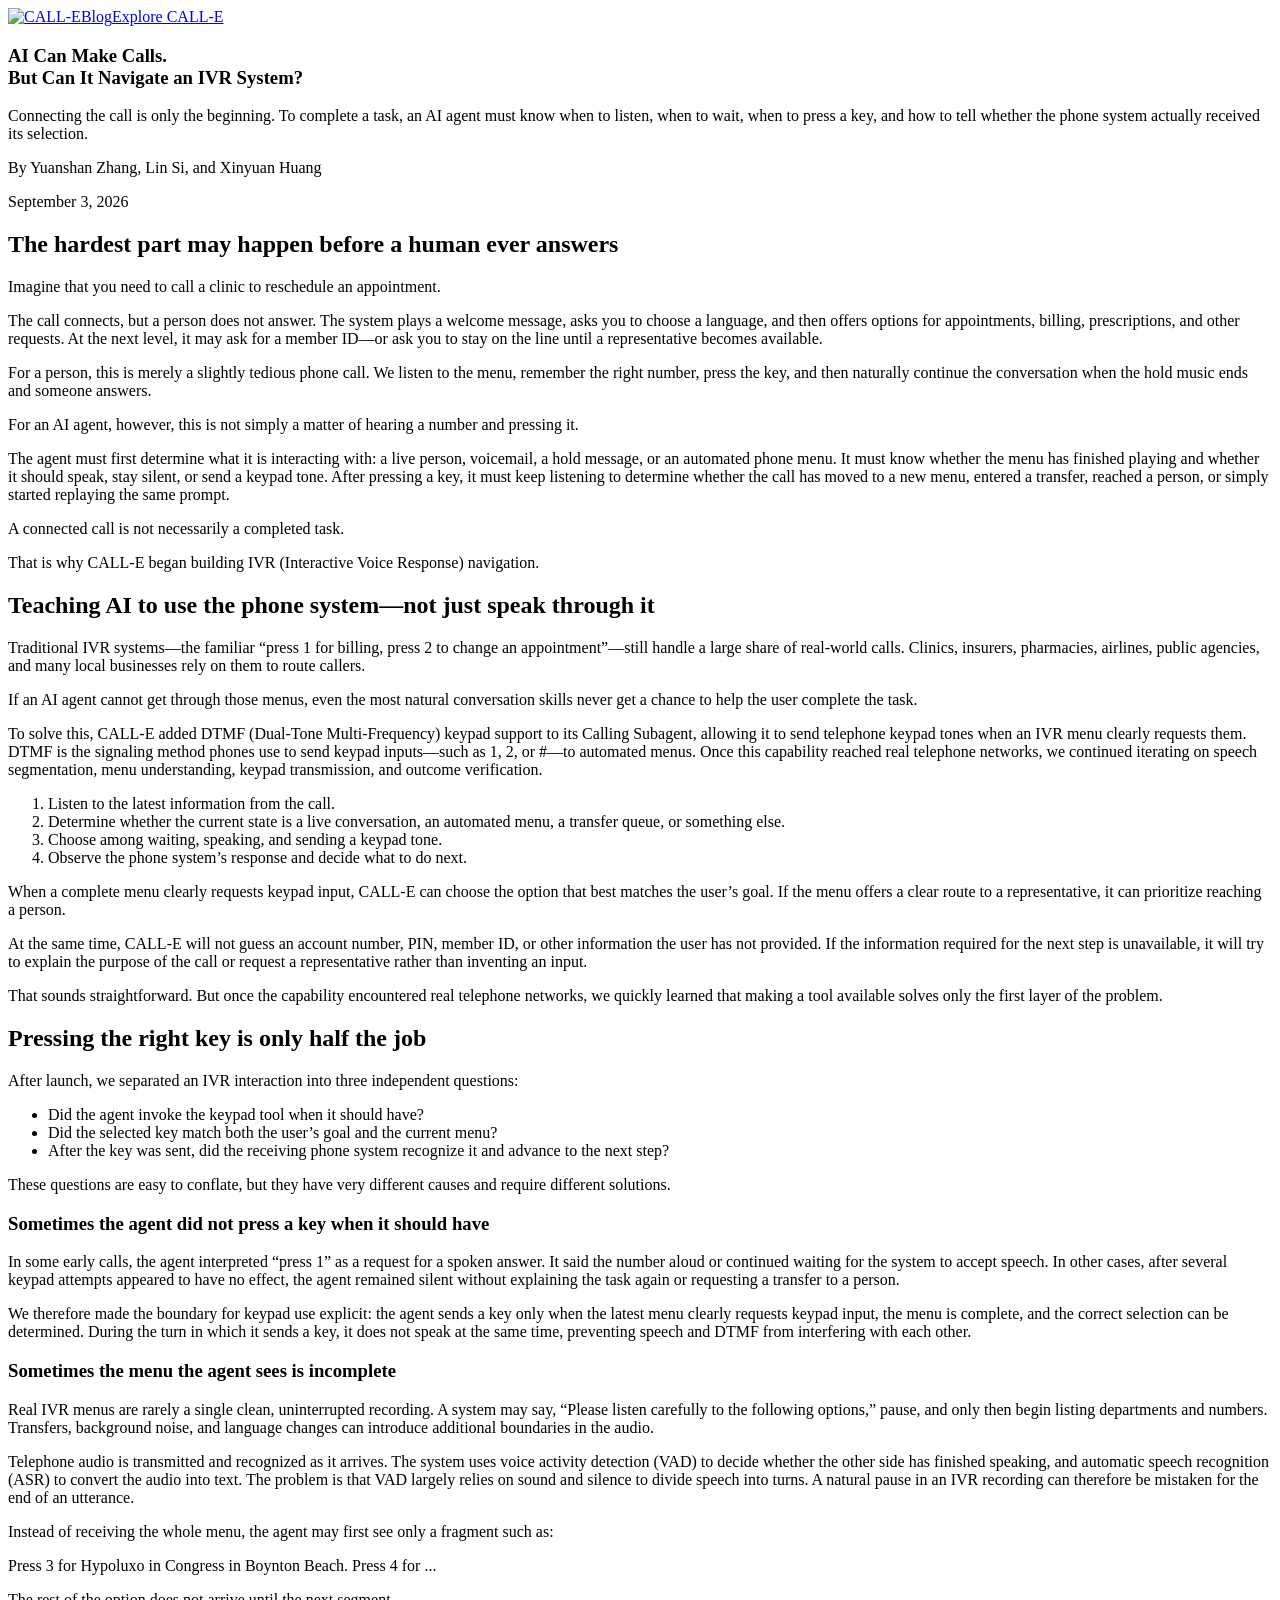
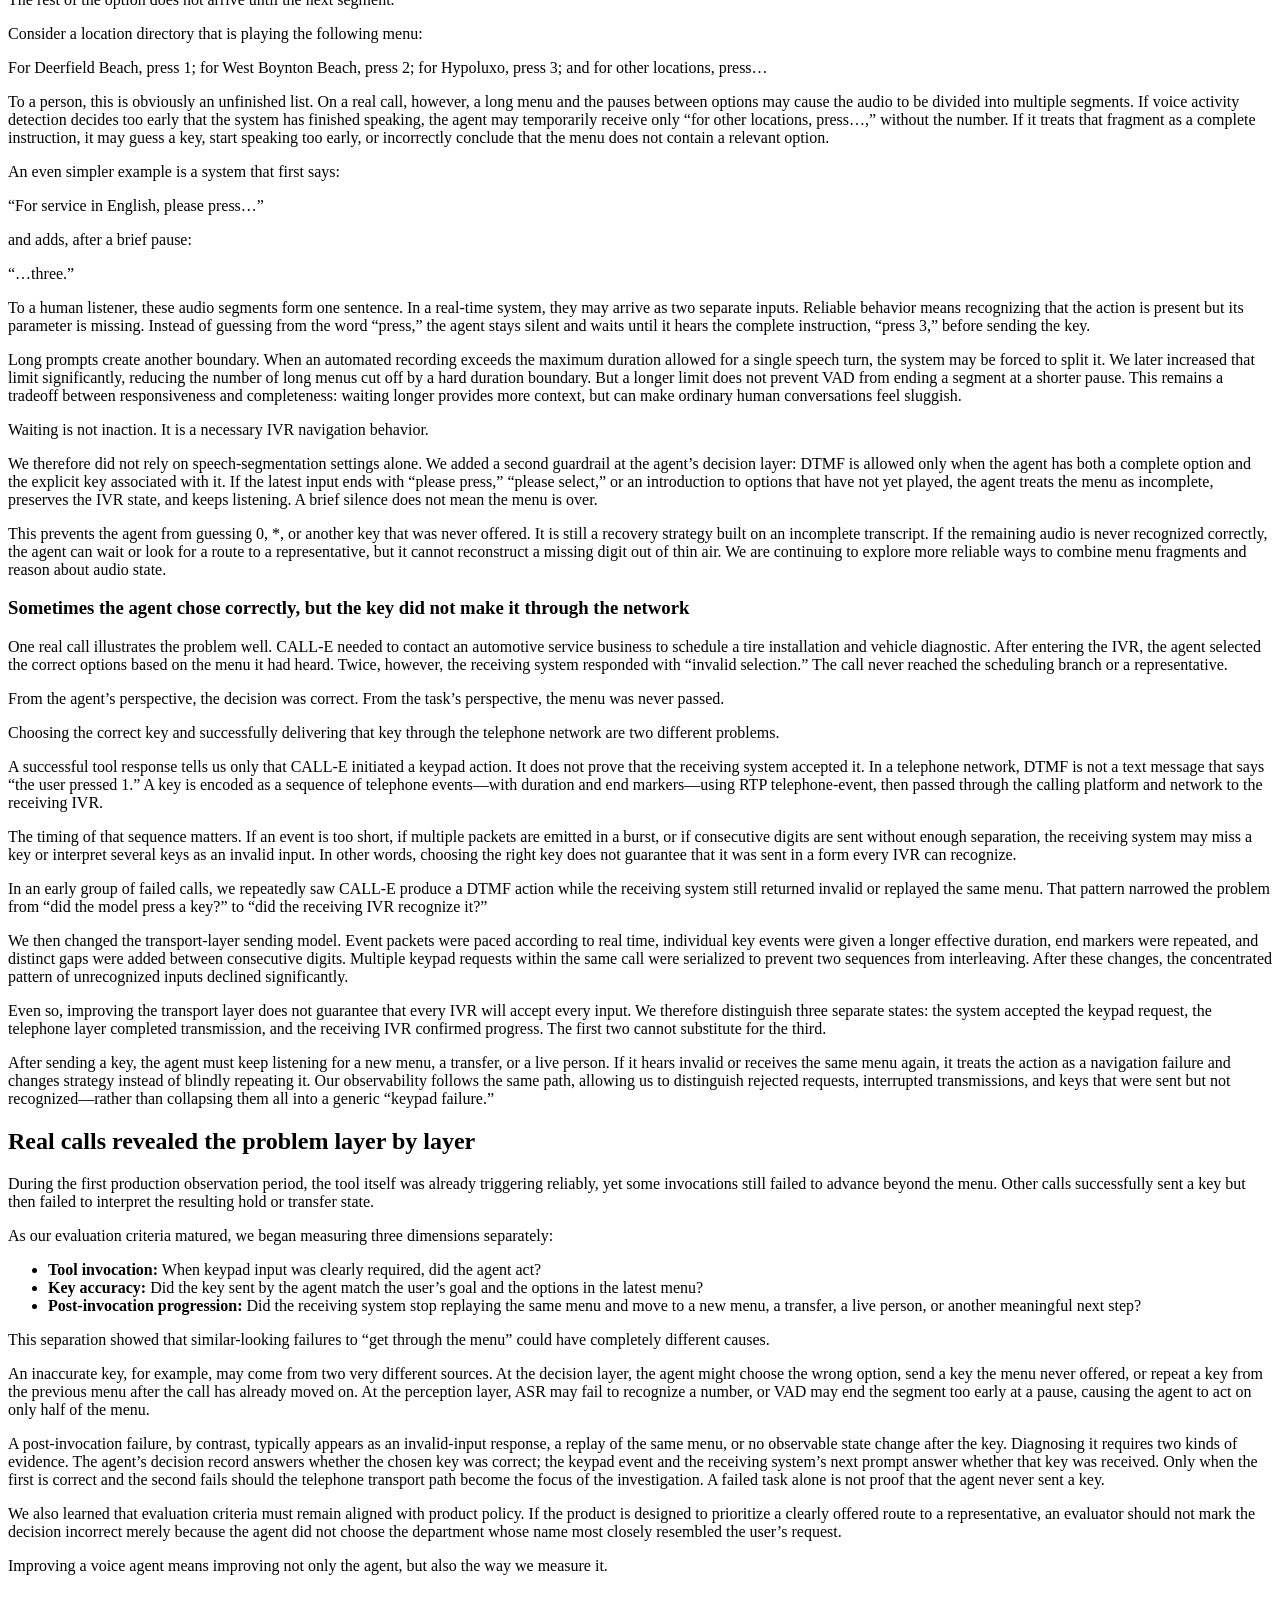
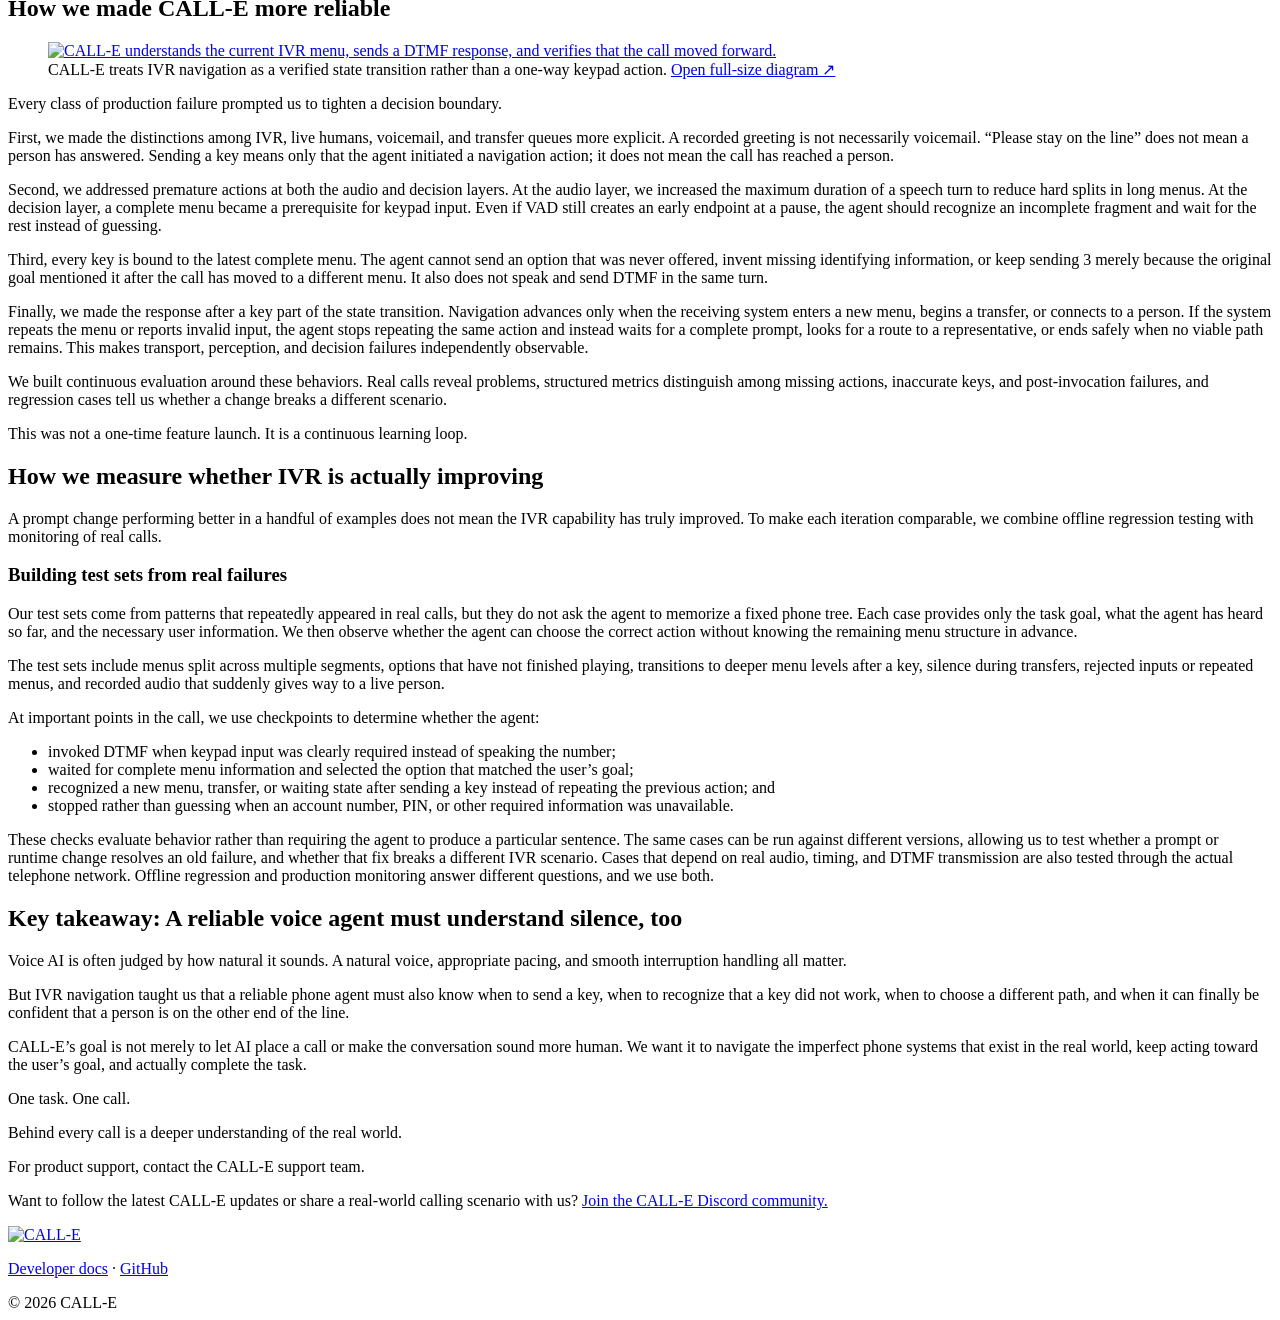
==== commit 327e764c: "fix(blog): align card covers and show article dates" ====
--- a/docs/ai-can-make-calls-but-can-it-navigate-an-ivr-system/index.html
+++ b/docs/ai-can-make-calls-but-can-it-navigate-an-ivr-system/index.html
@@ -1,4 +1,4 @@
-<!DOCTYPE html><html lang="en"><head><meta charSet="utf-8"/><meta name="viewport" content="width=device-width, initial-scale=1"/><link rel="preload" href="/ivr-navigation-loop.png" as="image"/><link rel="stylesheet" href="/_next/static/css/index.Bre-kywb.css" data-rsc-css-href="/_next/static/css/index.Bre-kywb.css" data-precedence="vite-rsc/importer-resources"/><title>AI Can Make Calls. But Can It Navigate an IVR System? | CALL-E</title><meta name="description" content="How CALL-E learned to listen, wait, send keypad input, and verify progress through real-world IVR systems."/><meta property="og:title" content="AI Can Make Calls. But Can It Navigate an IVR System?"/><meta property="og:description" content="How CALL-E learned to listen, wait, send keypad input, and verify progress through real-world IVR systems."/><meta property="og:type" content="article"/><meta property="og:image" content="https://blog.heycall-e.com/og.png"/><meta property="og:image:width" content="1792"/><meta property="og:image:height" content="930"/><meta property="og:image:alt" content="AI Can Make Calls — Navigating IVR systems in the real world"/><meta name="twitter:card" content="summary_large_image"/><meta name="twitter:title" content="AI Can Make Calls. But Can It Navigate an IVR System?"/><meta name="twitter:description" content="How CALL-E learned to navigate real-world IVR systems."/><meta name="twitter:image" content="https://blog.heycall-e.com/og.png"/><link rel="canonical" href="https://blog.heycall-e.com/ai-can-make-calls-but-can-it-navigate-an-ivr-system"/>
+<!DOCTYPE html><html lang="en"><head><meta charSet="utf-8"/><meta name="viewport" content="width=device-width, initial-scale=1"/><link rel="preload" href="/ivr-navigation-loop.png" as="image"/><link rel="stylesheet" href="/_next/static/css/index.Bre-kywb.css?v=4" data-rsc-css-href="/_next/static/css/index.Bre-kywb.css?v=4" data-precedence="vite-rsc/importer-resources"/><title>AI Can Make Calls. But Can It Navigate an IVR System? | CALL-E</title><meta name="description" content="How CALL-E learned to listen, wait, send keypad input, and verify progress through real-world IVR systems."/><meta property="og:title" content="AI Can Make Calls. But Can It Navigate an IVR System?"/><meta property="og:description" content="How CALL-E learned to listen, wait, send keypad input, and verify progress through real-world IVR systems."/><meta property="og:type" content="article"/><meta property="og:image" content="https://blog.heycall-e.com/og.png"/><meta property="og:image:width" content="1792"/><meta property="og:image:height" content="930"/><meta property="og:image:alt" content="AI Can Make Calls — Navigating IVR systems in the real world"/><meta name="twitter:card" content="summary_large_image"/><meta name="twitter:title" content="AI Can Make Calls. But Can It Navigate an IVR System?"/><meta name="twitter:description" content="How CALL-E learned to navigate real-world IVR systems."/><meta name="twitter:image" content="https://blog.heycall-e.com/og.png"/><link rel="canonical" href="https://blog.heycall-e.com/ai-can-make-calls-but-can-it-navigate-an-ivr-system"/>
 <link rel="preload" href="/_next/static/_vinext_fonts/geist-8ac0455e797f/geist-98bbbccb.woff2" as="font" type="font/woff2" crossorigin />
 <link rel="preload" href="/_next/static/_vinext_fonts/geist-mono-00e989178794/geist-mono-013b2f2f.woff2" as="font" type="font/woff2" crossorigin />
 <style data-vinext-fonts>/* cyrillic-ext */
@@ -128,4 +128,4 @@
 
 .__variable_geist_mono_1001rt9 { --font-geist-mono: 'Geist Mono', 'Geist Mono Fallback'; }
 </style>
-</head><body class="__variable_geist_19ysh9d __variable_geist_mono_1001rt9 antialiased"><main><div class="reading-progress" aria-hidden="true"></div><header class="site-header"><a class="brand" href="https://www.heycall-e.com/" aria-label="CALL-E home"><img class="brand-logo" src="/logo-call-e.svg" alt="CALL-E"/></a><a class="blog-nav-current" href="/">Blog</a><a class="header-cta" href="https://www.heycall-e.com/">Explore CALL-E</a></header><article id="article"><section class="hero" id="top"><h1>AI Can Make Calls.<br/>But Can It Navigate an IVR System?</h1><p class="dek">Connecting the call is only the beginning. To complete a task, an AI agent must know when to listen, when to wait, when to press a key, and how to tell whether the phone system actually received its selection.</p><div class="byline"><p>By Yuanshan Zhang, Lin Si, and Xinyuan Huang</p></div></section><section class="article-grid"><div class="prose"><section id="hardest-part"><h2>The hardest part may happen before a human ever answers</h2><p class="lead">Imagine that you need to call a clinic to reschedule an appointment.</p><p>The call connects, but a person does not answer. The system plays a welcome message, asks you to choose a language, and then offers options for appointments, billing, prescriptions, and other requests. At the next level, it may ask for a member ID—or ask you to stay on the line until a representative becomes available.</p><p>For a person, this is merely a slightly tedious phone call. We listen to the menu, remember the right number, press the key, and then naturally continue the conversation when the hold music ends and someone answers.</p><p>For an AI agent, however, this is not simply a matter of hearing a number and pressing it.</p><p>The agent must first determine what it is interacting with: a live person, voicemail, a hold message, or an automated phone menu. It must know whether the menu has finished playing and whether it should speak, stay silent, or send a keypad tone. After pressing a key, it must keep listening to determine whether the call has moved to a new menu, entered a transfer, reached a person, or simply started replaying the same prompt.</p><p>A connected call is not necessarily a completed task.</p><p>That is why CALL-E began building IVR (Interactive Voice Response) navigation.</p></section><section id="method"><h2>Teaching AI to use the phone system—not just speak through it</h2><p>Traditional IVR systems—the familiar “press 1 for billing, press 2 to change an appointment”—still handle a large share of real-world calls. Clinics, insurers, pharmacies, airlines, public agencies, and many local businesses rely on them to route callers.</p><p>If an AI agent cannot get through those menus, even the most natural conversation skills never get a chance to help the user complete the task.</p><p>To solve this, CALL-E added DTMF (Dual-Tone Multi-Frequency) keypad support to its Calling Subagent, allowing it to send telephone keypad tones when an IVR menu clearly requests them. DTMF is the signaling method phones use to send keypad inputs—such as 1, 2, or #—to automated menus. Once this capability reached real telephone networks, we continued iterating on speech segmentation, menu understanding, keypad transmission, and outcome verification.</p><ol><li>Listen to the latest information from the call.</li><li>Determine whether the current state is a live conversation, an automated menu, a transfer queue, or something else.</li><li>Choose among waiting, speaking, and sending a keypad tone.</li><li>Observe the phone system’s response and decide what to do next.</li></ol><p>When a complete menu clearly requests keypad input, CALL-E can choose the option that best matches the user’s goal. If the menu offers a clear route to a representative, it can prioritize reaching a person.</p><p>At the same time, CALL-E will not guess an account number, PIN, member ID, or other information the user has not provided. If the information required for the next step is unavailable, it will try to explain the purpose of the call or request a representative rather than inventing an input.</p><p>That sounds straightforward. But once the capability encountered real telephone networks, we quickly learned that making a tool available solves only the first layer of the problem.</p></section><section id="right-key"><h2>Pressing the right key is only half the job</h2><p>After launch, we separated an IVR interaction into three independent questions:</p><ul><li>Did the agent invoke the keypad tool when it should have?</li><li>Did the selected key match both the user’s goal and the current menu?</li><li>After the key was sent, did the receiving phone system recognize it and advance to the next step?</li></ul><p>These questions are easy to conflate, but they have very different causes and require different solutions.</p><h3>Sometimes the agent did not press a key when it should have</h3><p>In some early calls, the agent interpreted “press 1” as a request for a spoken answer. It said the number aloud or continued waiting for the system to accept speech. In other cases, after several keypad attempts appeared to have no effect, the agent remained silent without explaining the task again or requesting a transfer to a person.</p><p>We therefore made the boundary for keypad use explicit: the agent sends a key only when the latest menu clearly requests keypad input, the menu is complete, and the correct selection can be determined. During the turn in which it sends a key, it does not speak at the same time, preventing speech and DTMF from interfering with each other.</p><h3>Sometimes the menu the agent sees is incomplete</h3><p>Real IVR menus are rarely a single clean, uninterrupted recording. A system may say, “Please listen carefully to the following options,” pause, and only then begin listing departments and numbers. Transfers, background noise, and language changes can introduce additional boundaries in the audio.</p><p>Telephone audio is transmitted and recognized as it arrives. The system uses voice activity detection (VAD) to decide whether the other side has finished speaking, and automatic speech recognition (ASR) to convert the audio into text. The problem is that VAD largely relies on sound and silence to divide speech into turns. A natural pause in an IVR recording can therefore be mistaken for the end of an utterance.</p><p>Instead of receiving the whole menu, the agent may first see only a fragment such as:</p><p class="example-line">Press 3 for Hypoluxo in Congress in Boynton Beach. Press 4 for ...</p><p>The rest of the option does not arrive until the next segment.</p><p>Consider a location directory that is playing the following menu:</p><p class="example-line">For Deerfield Beach, press 1; for West Boynton Beach, press 2; for Hypoluxo, press 3; and for other locations, press…</p><p>To a person, this is obviously an unfinished list. On a real call, however, a long menu and the pauses between options may cause the audio to be divided into multiple segments. If voice activity detection decides too early that the system has finished speaking, the agent may temporarily receive only “for other locations, press…,” without the number. If it treats that fragment as a complete instruction, it may guess a key, start speaking too early, or incorrectly conclude that the menu does not contain a relevant option.</p><p>An even simpler example is a system that first says:</p><p class="example-line">“For service in English, please press…”</p><p>and adds, after a brief pause:</p><p class="example-line">“…three.”</p><p>To a human listener, these audio segments form one sentence. In a real-time system, they may arrive as two separate inputs. Reliable behavior means recognizing that the action is present but its parameter is missing. Instead of guessing from the word “press,” the agent stays silent and waits until it hears the complete instruction, “press 3,” before sending the key.</p><p>Long prompts create another boundary. When an automated recording exceeds the maximum duration allowed for a single speech turn, the system may be forced to split it. We later increased that limit significantly, reducing the number of long menus cut off by a hard duration boundary. But a longer limit does not prevent VAD from ending a segment at a shorter pause. This remains a tradeoff between responsiveness and completeness: waiting longer provides more context, but can make ordinary human conversations feel sluggish.</p><p>Waiting is not inaction. It is a necessary IVR navigation behavior.</p><p>We therefore did not rely on speech-segmentation settings alone. We added a second guardrail at the agent’s decision layer: DTMF is allowed only when the agent has both a complete option and the explicit key associated with it. If the latest input ends with “please press,” “please select,” or an introduction to options that have not yet played, the agent treats the menu as incomplete, preserves the IVR state, and keeps listening. A brief silence does not mean the menu is over.</p><p>This prevents the agent from guessing 0, *, or another key that was never offered. It is still a recovery strategy built on an incomplete transcript. If the remaining audio is never recognized correctly, the agent can wait or look for a route to a representative, but it cannot reconstruct a missing digit out of thin air. We are continuing to explore more reliable ways to combine menu fragments and reason about audio state.</p><h3>Sometimes the agent chose correctly, but the key did not make it through the network</h3><p>One real call illustrates the problem well. CALL-E needed to contact an automotive service business to schedule a tire installation and vehicle diagnostic. After entering the IVR, the agent selected the correct options based on the menu it had heard. Twice, however, the receiving system responded with “invalid selection.” The call never reached the scheduling branch or a representative.</p><p>From the agent’s perspective, the decision was correct. From the task’s perspective, the menu was never passed.</p><p>Choosing the correct key and successfully delivering that key through the telephone network are two different problems.</p><p>A successful tool response tells us only that CALL-E initiated a keypad action. It does not prove that the receiving system accepted it. In a telephone network, DTMF is not a text message that says “the user pressed 1.” A key is encoded as a sequence of telephone events—with duration and end markers—using RTP telephone-event, then passed through the calling platform and network to the receiving IVR.</p><p>The timing of that sequence matters. If an event is too short, if multiple packets are emitted in a burst, or if consecutive digits are sent without enough separation, the receiving system may miss a key or interpret several keys as an invalid input. In other words, choosing the right key does not guarantee that it was sent in a form every IVR can recognize.</p><p>In an early group of failed calls, we repeatedly saw CALL-E produce a DTMF action while the receiving system still returned invalid or replayed the same menu. That pattern narrowed the problem from “did the model press a key?” to “did the receiving IVR recognize it?”</p><p>We then changed the transport-layer sending model. Event packets were paced according to real time, individual key events were given a longer effective duration, end markers were repeated, and distinct gaps were added between consecutive digits. Multiple keypad requests within the same call were serialized to prevent two sequences from interleaving. After these changes, the concentrated pattern of unrecognized inputs declined significantly.</p><p>Even so, improving the transport layer does not guarantee that every IVR will accept every input. We therefore distinguish three separate states: the system accepted the keypad request, the telephone layer completed transmission, and the receiving IVR confirmed progress. The first two cannot substitute for the third.</p><p>After sending a key, the agent must keep listening for a new menu, a transfer, or a live person. If it hears invalid or receives the same menu again, it treats the action as a navigation failure and changes strategy instead of blindly repeating it. Our observability follows the same path, allowing us to distinguish rejected requests, interrupted transmissions, and keys that were sent but not recognized—rather than collapsing them all into a generic “keypad failure.”</p></section><section id="real-calls"><h2>Real calls revealed the problem layer by layer</h2><p>During the first production observation period, the tool itself was already triggering reliably, yet some invocations still failed to advance beyond the menu. Other calls successfully sent a key but then failed to interpret the resulting hold or transfer state.</p><p>As our evaluation criteria matured, we began measuring three dimensions separately:</p><ul><li><strong>Tool invocation:</strong> When keypad input was clearly required, did the agent act?</li><li><strong>Key accuracy:</strong> Did the key sent by the agent match the user’s goal and the options in the latest menu?</li><li><strong>Post-invocation progression:</strong> Did the receiving system stop replaying the same menu and move to a new menu, a transfer, a live person, or another meaningful next step?</li></ul><p>This separation showed that similar-looking failures to “get through the menu” could have completely different causes.</p><p>An inaccurate key, for example, may come from two very different sources. At the decision layer, the agent might choose the wrong option, send a key the menu never offered, or repeat a key from the previous menu after the call has already moved on. At the perception layer, ASR may fail to recognize a number, or VAD may end the segment too early at a pause, causing the agent to act on only half of the menu.</p><p>A post-invocation failure, by contrast, typically appears as an invalid-input response, a replay of the same menu, or no observable state change after the key. Diagnosing it requires two kinds of evidence. The agent’s decision record answers whether the chosen key was correct; the keypad event and the receiving system’s next prompt answer whether that key was received. Only when the first is correct and the second fails should the telephone transport path become the focus of the investigation. A failed task alone is not proof that the agent never sent a key.</p><p>We also learned that evaluation criteria must remain aligned with product policy. If the product is designed to prioritize a clearly offered route to a representative, an evaluator should not mark the decision incorrect merely because the agent did not choose the department whose name most closely resembled the user’s request.</p><p>Improving a voice agent means improving not only the agent, but also the way we measure it.</p></section><section id="reliability"><h2>How we made CALL-E more reliable</h2><figure class="architecture-figure"><a href="/ivr-navigation-loop.png" target="_blank" rel="noreferrer" aria-label="Open the IVR navigation diagram at full size"><img src="/ivr-navigation-loop.png" alt="CALL-E understands the current IVR menu, sends a DTMF response, and verifies that the call moved forward."/></a><figcaption>CALL-E treats IVR navigation as a verified state transition rather than a one-way keypad action. <a href="/ivr-navigation-loop.png" target="_blank" rel="noreferrer">Open full-size diagram ↗</a></figcaption></figure><p>Every class of production failure prompted us to tighten a decision boundary.</p><p>First, we made the distinctions among IVR, live humans, voicemail, and transfer queues more explicit. A recorded greeting is not necessarily voicemail. “Please stay on the line” does not mean a person has answered. Sending a key means only that the agent initiated a navigation action; it does not mean the call has reached a person.</p><p>Second, we addressed premature actions at both the audio and decision layers. At the audio layer, we increased the maximum duration of a speech turn to reduce hard splits in long menus. At the decision layer, a complete menu became a prerequisite for keypad input. Even if VAD still creates an early endpoint at a pause, the agent should recognize an incomplete fragment and wait for the rest instead of guessing.</p><p>Third, every key is bound to the latest complete menu. The agent cannot send an option that was never offered, invent missing identifying information, or keep sending 3 merely because the original goal mentioned it after the call has moved to a different menu. It also does not speak and send DTMF in the same turn.</p><p>Finally, we made the response after a key part of the state transition. Navigation advances only when the receiving system enters a new menu, begins a transfer, or connects to a person. If the system repeats the menu or reports invalid input, the agent stops repeating the same action and instead waits for a complete prompt, looks for a route to a representative, or ends safely when no viable path remains. This makes transport, perception, and decision failures independently observable.</p><p>We built continuous evaluation around these behaviors. Real calls reveal problems, structured metrics distinguish among missing actions, inaccurate keys, and post-invocation failures, and regression cases tell us whether a change breaks a different scenario.</p><p>This was not a one-time feature launch. It is a continuous learning loop.</p></section><section id="measurement"><h2>How we measure whether IVR is actually improving</h2><p>A prompt change performing better in a handful of examples does not mean the IVR capability has truly improved. To make each iteration comparable, we combine offline regression testing with monitoring of real calls.</p><h3>Building test sets from real failures</h3><p>Our test sets come from patterns that repeatedly appeared in real calls, but they do not ask the agent to memorize a fixed phone tree. Each case provides only the task goal, what the agent has heard so far, and the necessary user information. We then observe whether the agent can choose the correct action without knowing the remaining menu structure in advance.</p><p>The test sets include menus split across multiple segments, options that have not finished playing, transitions to deeper menu levels after a key, silence during transfers, rejected inputs or repeated menus, and recorded audio that suddenly gives way to a live person.</p><p>At important points in the call, we use checkpoints to determine whether the agent:</p><ul><li>invoked DTMF when keypad input was clearly required instead of speaking the number;</li><li>waited for complete menu information and selected the option that matched the user’s goal;</li><li>recognized a new menu, transfer, or waiting state after sending a key instead of repeating the previous action; and</li><li>stopped rather than guessing when an account number, PIN, or other required information was unavailable.</li></ul><p>These checks evaluate behavior rather than requiring the agent to produce a particular sentence. The same cases can be run against different versions, allowing us to test whether a prompt or runtime change resolves an old failure, and whether that fix breaks a different IVR scenario. Cases that depend on real audio, timing, and DTMF transmission are also tested through the actual telephone network. Offline regression and production monitoring answer different questions, and we use both.</p></section><section id="takeaway"><h2>Key takeaway: A reliable voice agent must understand silence, too</h2><p>Voice AI is often judged by how natural it sounds. A natural voice, appropriate pacing, and smooth interruption handling all matter.</p><p>But IVR navigation taught us that a reliable phone agent must also know when to send a key, when to recognize that a key did not work, when to choose a different path, and when it can finally be confident that a person is on the other end of the line.</p><p>CALL-E’s goal is not merely to let AI place a call or make the conversation sound more human. We want it to navigate the imperfect phone systems that exist in the real world, keep acting toward the user’s goal, and actually complete the task.</p><p class="signoff">One task. One call.</p><p>Behind every call is a deeper understanding of the real world.</p></section><div class="article-notes"><p>For product support, contact the CALL-E support team.</p><p>Want to follow the latest CALL-E updates or share a real-world calling scenario with us? <a href="https://discord.gg/SDcGdhgRzj">Join the CALL-E Discord community.</a></p></div></div></section></article><footer><a class="brand" href="https://www.heycall-e.com/"><img class="brand-logo" src="/logo-call-e.svg" alt="CALL-E"/></a><p><a href="https://docs.heycall-e.com/">Developer docs</a> · <a href="https://github.com/CALLE-AI">GitHub</a></p><span>© 2026 CALL-E</span></footer></main></body></html>+</head><body class="__variable_geist_19ysh9d __variable_geist_mono_1001rt9 antialiased"><main><div class="reading-progress" aria-hidden="true"></div><header class="site-header"><a class="brand" href="https://www.heycall-e.com/" aria-label="CALL-E home"><img class="brand-logo" src="/logo-call-e.svg?v=3" alt="CALL-E"/></a><a class="blog-nav-current" href="/">Blog</a><a class="header-cta" href="https://www.heycall-e.com/">Explore CALL-E</a></header><article id="article"><section class="hero" id="top"><h1>AI Can Make Calls.<br/>But Can It Navigate an IVR System?</h1><p class="dek">Connecting the call is only the beginning. To complete a task, an AI agent must know when to listen, when to wait, when to press a key, and how to tell whether the phone system actually received its selection.</p><div class="byline"><p>By Yuanshan Zhang, Lin Si, and Xinyuan Huang</p><time datetime="2026-09-03">September 3, 2026</time></div></section><section class="article-grid"><div class="prose"><section id="hardest-part"><h2>The hardest part may happen before a human ever answers</h2><p class="lead">Imagine that you need to call a clinic to reschedule an appointment.</p><p>The call connects, but a person does not answer. The system plays a welcome message, asks you to choose a language, and then offers options for appointments, billing, prescriptions, and other requests. At the next level, it may ask for a member ID—or ask you to stay on the line until a representative becomes available.</p><p>For a person, this is merely a slightly tedious phone call. We listen to the menu, remember the right number, press the key, and then naturally continue the conversation when the hold music ends and someone answers.</p><p>For an AI agent, however, this is not simply a matter of hearing a number and pressing it.</p><p>The agent must first determine what it is interacting with: a live person, voicemail, a hold message, or an automated phone menu. It must know whether the menu has finished playing and whether it should speak, stay silent, or send a keypad tone. After pressing a key, it must keep listening to determine whether the call has moved to a new menu, entered a transfer, reached a person, or simply started replaying the same prompt.</p><p>A connected call is not necessarily a completed task.</p><p>That is why CALL-E began building IVR (Interactive Voice Response) navigation.</p></section><section id="method"><h2>Teaching AI to use the phone system—not just speak through it</h2><p>Traditional IVR systems—the familiar “press 1 for billing, press 2 to change an appointment”—still handle a large share of real-world calls. Clinics, insurers, pharmacies, airlines, public agencies, and many local businesses rely on them to route callers.</p><p>If an AI agent cannot get through those menus, even the most natural conversation skills never get a chance to help the user complete the task.</p><p>To solve this, CALL-E added DTMF (Dual-Tone Multi-Frequency) keypad support to its Calling Subagent, allowing it to send telephone keypad tones when an IVR menu clearly requests them. DTMF is the signaling method phones use to send keypad inputs—such as 1, 2, or #—to automated menus. Once this capability reached real telephone networks, we continued iterating on speech segmentation, menu understanding, keypad transmission, and outcome verification.</p><ol><li>Listen to the latest information from the call.</li><li>Determine whether the current state is a live conversation, an automated menu, a transfer queue, or something else.</li><li>Choose among waiting, speaking, and sending a keypad tone.</li><li>Observe the phone system’s response and decide what to do next.</li></ol><p>When a complete menu clearly requests keypad input, CALL-E can choose the option that best matches the user’s goal. If the menu offers a clear route to a representative, it can prioritize reaching a person.</p><p>At the same time, CALL-E will not guess an account number, PIN, member ID, or other information the user has not provided. If the information required for the next step is unavailable, it will try to explain the purpose of the call or request a representative rather than inventing an input.</p><p>That sounds straightforward. But once the capability encountered real telephone networks, we quickly learned that making a tool available solves only the first layer of the problem.</p></section><section id="right-key"><h2>Pressing the right key is only half the job</h2><p>After launch, we separated an IVR interaction into three independent questions:</p><ul><li>Did the agent invoke the keypad tool when it should have?</li><li>Did the selected key match both the user’s goal and the current menu?</li><li>After the key was sent, did the receiving phone system recognize it and advance to the next step?</li></ul><p>These questions are easy to conflate, but they have very different causes and require different solutions.</p><h3>Sometimes the agent did not press a key when it should have</h3><p>In some early calls, the agent interpreted “press 1” as a request for a spoken answer. It said the number aloud or continued waiting for the system to accept speech. In other cases, after several keypad attempts appeared to have no effect, the agent remained silent without explaining the task again or requesting a transfer to a person.</p><p>We therefore made the boundary for keypad use explicit: the agent sends a key only when the latest menu clearly requests keypad input, the menu is complete, and the correct selection can be determined. During the turn in which it sends a key, it does not speak at the same time, preventing speech and DTMF from interfering with each other.</p><h3>Sometimes the menu the agent sees is incomplete</h3><p>Real IVR menus are rarely a single clean, uninterrupted recording. A system may say, “Please listen carefully to the following options,” pause, and only then begin listing departments and numbers. Transfers, background noise, and language changes can introduce additional boundaries in the audio.</p><p>Telephone audio is transmitted and recognized as it arrives. The system uses voice activity detection (VAD) to decide whether the other side has finished speaking, and automatic speech recognition (ASR) to convert the audio into text. The problem is that VAD largely relies on sound and silence to divide speech into turns. A natural pause in an IVR recording can therefore be mistaken for the end of an utterance.</p><p>Instead of receiving the whole menu, the agent may first see only a fragment such as:</p><p class="example-line">Press 3 for Hypoluxo in Congress in Boynton Beach. Press 4 for ...</p><p>The rest of the option does not arrive until the next segment.</p><p>Consider a location directory that is playing the following menu:</p><p class="example-line">For Deerfield Beach, press 1; for West Boynton Beach, press 2; for Hypoluxo, press 3; and for other locations, press…</p><p>To a person, this is obviously an unfinished list. On a real call, however, a long menu and the pauses between options may cause the audio to be divided into multiple segments. If voice activity detection decides too early that the system has finished speaking, the agent may temporarily receive only “for other locations, press…,” without the number. If it treats that fragment as a complete instruction, it may guess a key, start speaking too early, or incorrectly conclude that the menu does not contain a relevant option.</p><p>An even simpler example is a system that first says:</p><p class="example-line">“For service in English, please press…”</p><p>and adds, after a brief pause:</p><p class="example-line">“…three.”</p><p>To a human listener, these audio segments form one sentence. In a real-time system, they may arrive as two separate inputs. Reliable behavior means recognizing that the action is present but its parameter is missing. Instead of guessing from the word “press,” the agent stays silent and waits until it hears the complete instruction, “press 3,” before sending the key.</p><p>Long prompts create another boundary. When an automated recording exceeds the maximum duration allowed for a single speech turn, the system may be forced to split it. We later increased that limit significantly, reducing the number of long menus cut off by a hard duration boundary. But a longer limit does not prevent VAD from ending a segment at a shorter pause. This remains a tradeoff between responsiveness and completeness: waiting longer provides more context, but can make ordinary human conversations feel sluggish.</p><p>Waiting is not inaction. It is a necessary IVR navigation behavior.</p><p>We therefore did not rely on speech-segmentation settings alone. We added a second guardrail at the agent’s decision layer: DTMF is allowed only when the agent has both a complete option and the explicit key associated with it. If the latest input ends with “please press,” “please select,” or an introduction to options that have not yet played, the agent treats the menu as incomplete, preserves the IVR state, and keeps listening. A brief silence does not mean the menu is over.</p><p>This prevents the agent from guessing 0, *, or another key that was never offered. It is still a recovery strategy built on an incomplete transcript. If the remaining audio is never recognized correctly, the agent can wait or look for a route to a representative, but it cannot reconstruct a missing digit out of thin air. We are continuing to explore more reliable ways to combine menu fragments and reason about audio state.</p><h3>Sometimes the agent chose correctly, but the key did not make it through the network</h3><p>One real call illustrates the problem well. CALL-E needed to contact an automotive service business to schedule a tire installation and vehicle diagnostic. After entering the IVR, the agent selected the correct options based on the menu it had heard. Twice, however, the receiving system responded with “invalid selection.” The call never reached the scheduling branch or a representative.</p><p>From the agent’s perspective, the decision was correct. From the task’s perspective, the menu was never passed.</p><p>Choosing the correct key and successfully delivering that key through the telephone network are two different problems.</p><p>A successful tool response tells us only that CALL-E initiated a keypad action. It does not prove that the receiving system accepted it. In a telephone network, DTMF is not a text message that says “the user pressed 1.” A key is encoded as a sequence of telephone events—with duration and end markers—using RTP telephone-event, then passed through the calling platform and network to the receiving IVR.</p><p>The timing of that sequence matters. If an event is too short, if multiple packets are emitted in a burst, or if consecutive digits are sent without enough separation, the receiving system may miss a key or interpret several keys as an invalid input. In other words, choosing the right key does not guarantee that it was sent in a form every IVR can recognize.</p><p>In an early group of failed calls, we repeatedly saw CALL-E produce a DTMF action while the receiving system still returned invalid or replayed the same menu. That pattern narrowed the problem from “did the model press a key?” to “did the receiving IVR recognize it?”</p><p>We then changed the transport-layer sending model. Event packets were paced according to real time, individual key events were given a longer effective duration, end markers were repeated, and distinct gaps were added between consecutive digits. Multiple keypad requests within the same call were serialized to prevent two sequences from interleaving. After these changes, the concentrated pattern of unrecognized inputs declined significantly.</p><p>Even so, improving the transport layer does not guarantee that every IVR will accept every input. We therefore distinguish three separate states: the system accepted the keypad request, the telephone layer completed transmission, and the receiving IVR confirmed progress. The first two cannot substitute for the third.</p><p>After sending a key, the agent must keep listening for a new menu, a transfer, or a live person. If it hears invalid or receives the same menu again, it treats the action as a navigation failure and changes strategy instead of blindly repeating it. Our observability follows the same path, allowing us to distinguish rejected requests, interrupted transmissions, and keys that were sent but not recognized—rather than collapsing them all into a generic “keypad failure.”</p></section><section id="real-calls"><h2>Real calls revealed the problem layer by layer</h2><p>During the first production observation period, the tool itself was already triggering reliably, yet some invocations still failed to advance beyond the menu. Other calls successfully sent a key but then failed to interpret the resulting hold or transfer state.</p><p>As our evaluation criteria matured, we began measuring three dimensions separately:</p><ul><li><strong>Tool invocation:</strong> When keypad input was clearly required, did the agent act?</li><li><strong>Key accuracy:</strong> Did the key sent by the agent match the user’s goal and the options in the latest menu?</li><li><strong>Post-invocation progression:</strong> Did the receiving system stop replaying the same menu and move to a new menu, a transfer, a live person, or another meaningful next step?</li></ul><p>This separation showed that similar-looking failures to “get through the menu” could have completely different causes.</p><p>An inaccurate key, for example, may come from two very different sources. At the decision layer, the agent might choose the wrong option, send a key the menu never offered, or repeat a key from the previous menu after the call has already moved on. At the perception layer, ASR may fail to recognize a number, or VAD may end the segment too early at a pause, causing the agent to act on only half of the menu.</p><p>A post-invocation failure, by contrast, typically appears as an invalid-input response, a replay of the same menu, or no observable state change after the key. Diagnosing it requires two kinds of evidence. The agent’s decision record answers whether the chosen key was correct; the keypad event and the receiving system’s next prompt answer whether that key was received. Only when the first is correct and the second fails should the telephone transport path become the focus of the investigation. A failed task alone is not proof that the agent never sent a key.</p><p>We also learned that evaluation criteria must remain aligned with product policy. If the product is designed to prioritize a clearly offered route to a representative, an evaluator should not mark the decision incorrect merely because the agent did not choose the department whose name most closely resembled the user’s request.</p><p>Improving a voice agent means improving not only the agent, but also the way we measure it.</p></section><section id="reliability"><h2>How we made CALL-E more reliable</h2><figure class="architecture-figure"><a href="/ivr-navigation-loop.png" target="_blank" rel="noreferrer" aria-label="Open the IVR navigation diagram at full size"><img src="/ivr-navigation-loop.png" alt="CALL-E understands the current IVR menu, sends a DTMF response, and verifies that the call moved forward."/></a><figcaption>CALL-E treats IVR navigation as a verified state transition rather than a one-way keypad action. <a href="/ivr-navigation-loop.png" target="_blank" rel="noreferrer">Open full-size diagram ↗</a></figcaption></figure><p>Every class of production failure prompted us to tighten a decision boundary.</p><p>First, we made the distinctions among IVR, live humans, voicemail, and transfer queues more explicit. A recorded greeting is not necessarily voicemail. “Please stay on the line” does not mean a person has answered. Sending a key means only that the agent initiated a navigation action; it does not mean the call has reached a person.</p><p>Second, we addressed premature actions at both the audio and decision layers. At the audio layer, we increased the maximum duration of a speech turn to reduce hard splits in long menus. At the decision layer, a complete menu became a prerequisite for keypad input. Even if VAD still creates an early endpoint at a pause, the agent should recognize an incomplete fragment and wait for the rest instead of guessing.</p><p>Third, every key is bound to the latest complete menu. The agent cannot send an option that was never offered, invent missing identifying information, or keep sending 3 merely because the original goal mentioned it after the call has moved to a different menu. It also does not speak and send DTMF in the same turn.</p><p>Finally, we made the response after a key part of the state transition. Navigation advances only when the receiving system enters a new menu, begins a transfer, or connects to a person. If the system repeats the menu or reports invalid input, the agent stops repeating the same action and instead waits for a complete prompt, looks for a route to a representative, or ends safely when no viable path remains. This makes transport, perception, and decision failures independently observable.</p><p>We built continuous evaluation around these behaviors. Real calls reveal problems, structured metrics distinguish among missing actions, inaccurate keys, and post-invocation failures, and regression cases tell us whether a change breaks a different scenario.</p><p>This was not a one-time feature launch. It is a continuous learning loop.</p></section><section id="measurement"><h2>How we measure whether IVR is actually improving</h2><p>A prompt change performing better in a handful of examples does not mean the IVR capability has truly improved. To make each iteration comparable, we combine offline regression testing with monitoring of real calls.</p><h3>Building test sets from real failures</h3><p>Our test sets come from patterns that repeatedly appeared in real calls, but they do not ask the agent to memorize a fixed phone tree. Each case provides only the task goal, what the agent has heard so far, and the necessary user information. We then observe whether the agent can choose the correct action without knowing the remaining menu structure in advance.</p><p>The test sets include menus split across multiple segments, options that have not finished playing, transitions to deeper menu levels after a key, silence during transfers, rejected inputs or repeated menus, and recorded audio that suddenly gives way to a live person.</p><p>At important points in the call, we use checkpoints to determine whether the agent:</p><ul><li>invoked DTMF when keypad input was clearly required instead of speaking the number;</li><li>waited for complete menu information and selected the option that matched the user’s goal;</li><li>recognized a new menu, transfer, or waiting state after sending a key instead of repeating the previous action; and</li><li>stopped rather than guessing when an account number, PIN, or other required information was unavailable.</li></ul><p>These checks evaluate behavior rather than requiring the agent to produce a particular sentence. The same cases can be run against different versions, allowing us to test whether a prompt or runtime change resolves an old failure, and whether that fix breaks a different IVR scenario. Cases that depend on real audio, timing, and DTMF transmission are also tested through the actual telephone network. Offline regression and production monitoring answer different questions, and we use both.</p></section><section id="takeaway"><h2>Key takeaway: A reliable voice agent must understand silence, too</h2><p>Voice AI is often judged by how natural it sounds. A natural voice, appropriate pacing, and smooth interruption handling all matter.</p><p>But IVR navigation taught us that a reliable phone agent must also know when to send a key, when to recognize that a key did not work, when to choose a different path, and when it can finally be confident that a person is on the other end of the line.</p><p>CALL-E’s goal is not merely to let AI place a call or make the conversation sound more human. We want it to navigate the imperfect phone systems that exist in the real world, keep acting toward the user’s goal, and actually complete the task.</p><p class="signoff">One task. One call.</p><p>Behind every call is a deeper understanding of the real world.</p></section><div class="article-notes"><p>For product support, contact the CALL-E support team.</p><p>Want to follow the latest CALL-E updates or share a real-world calling scenario with us? <a href="https://discord.gg/SDcGdhgRzj">Join the CALL-E Discord community.</a></p></div></div></section></article><footer><a class="brand" href="https://www.heycall-e.com/"><img class="brand-logo" src="/logo-call-e.svg?v=3" alt="CALL-E"/></a><p><a href="https://docs.heycall-e.com/">Developer docs</a> · <a href="https://github.com/CALLE-AI">GitHub</a></p><span>© 2026 CALL-E</span></footer></main></body></html>
